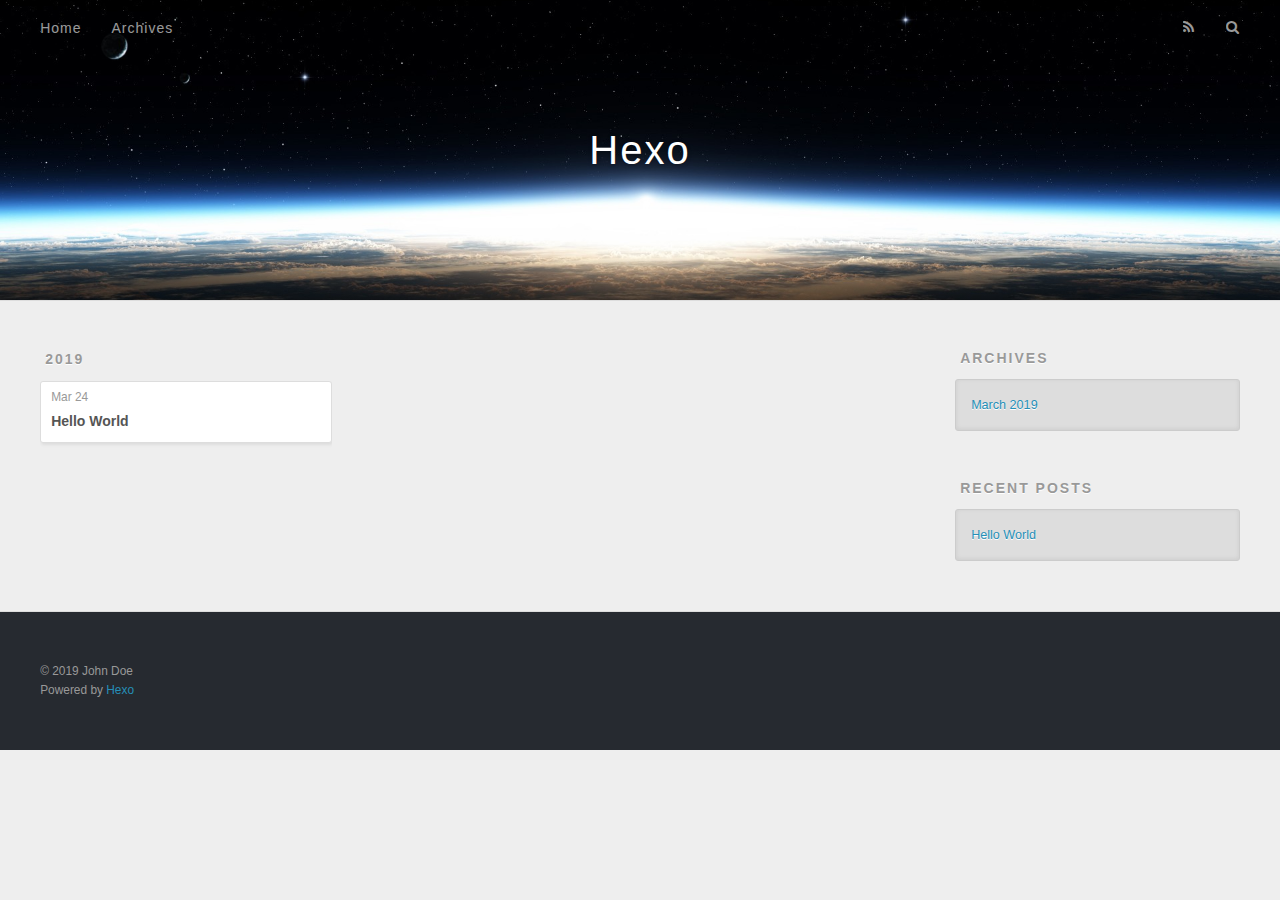
==== archives/index.html @ e8f6362e "Site updated: 2019-03-24 12:57:13" ====
<!DOCTYPE html>
<html>
<head><meta name="generator" content="Hexo 3.8.0">
  <meta charset="utf-8">
  

  
  <title>Archives | Hexo</title>
  <meta name="viewport" content="width=device-width, initial-scale=1, maximum-scale=1">
  <meta property="og:type" content="website">
<meta property="og:title" content="Hexo">
<meta property="og:url" content="http://yoursite.com/archives/index.html">
<meta property="og:site_name" content="Hexo">
<meta property="og:locale" content="default">
<meta name="twitter:card" content="summary">
<meta name="twitter:title" content="Hexo">
  
    <link rel="alternate" href="/atom.xml" title="Hexo" type="application/atom+xml">
  
  
    <link rel="icon" href="/favicon.png">
  
  
    <link href="//fonts.googleapis.com/css?family=Source+Code+Pro" rel="stylesheet" type="text/css">
  
  <link rel="stylesheet" href="/css/style.css">
</head>
</html>
<body>
  <div id="container">
    <div id="wrap">
      <header id="header">
  <div id="banner"></div>
  <div id="header-outer" class="outer">
    <div id="header-title" class="inner">
      <h1 id="logo-wrap">
        <a href="/" id="logo">Hexo</a>
      </h1>
      
    </div>
    <div id="header-inner" class="inner">
      <nav id="main-nav">
        <a id="main-nav-toggle" class="nav-icon"></a>
        
          <a class="main-nav-link" href="/">Home</a>
        
          <a class="main-nav-link" href="/archives">Archives</a>
        
      </nav>
      <nav id="sub-nav">
        
          <a id="nav-rss-link" class="nav-icon" href="/atom.xml" title="RSS Feed"></a>
        
        <a id="nav-search-btn" class="nav-icon" title="Search"></a>
      </nav>
      <div id="search-form-wrap">
        <form action="//google.com/search" method="get" accept-charset="UTF-8" class="search-form"><input type="search" name="q" class="search-form-input" placeholder="Search"><button type="submit" class="search-form-submit">&#xF002;</button><input type="hidden" name="sitesearch" value="http://yoursite.com"></form>
      </div>
    </div>
  </div>
</header>
      <div class="outer">
        <section id="main">
  
  
    
    
      
      
      <section class="archives-wrap">
        <div class="archive-year-wrap">
          <a href="/archives/2019" class="archive-year">2019</a>
        </div>
        <div class="archives">
    
    <article class="archive-article archive-type-post">
  <div class="archive-article-inner">
    <header class="archive-article-header">
      <a href="/2019/03/24/hello-world/" class="archive-article-date">
  <time datetime="2019-03-24T04:48:44.397Z" itemprop="datePublished">Mar 24</time>
</a>
      
  
    <h1 itemprop="name">
      <a class="archive-article-title" href="/2019/03/24/hello-world/">Hello World</a>
    </h1>
  

    </header>
  </div>
</article>
  
  
    </div></section>
  


</section>
        
          <aside id="sidebar">
  
    

  
    

  
    
  
    
  <div class="widget-wrap">
    <h3 class="widget-title">Archives</h3>
    <div class="widget">
      <ul class="archive-list"><li class="archive-list-item"><a class="archive-list-link" href="/archives/2019/03/">March 2019</a></li></ul>
    </div>
  </div>


  
    
  <div class="widget-wrap">
    <h3 class="widget-title">Recent Posts</h3>
    <div class="widget">
      <ul>
        
          <li>
            <a href="/2019/03/24/hello-world/">Hello World</a>
          </li>
        
      </ul>
    </div>
  </div>

  
</aside>
        
      </div>
      <footer id="footer">
  
  <div class="outer">
    <div id="footer-info" class="inner">
      &copy; 2019 John Doe<br>
      Powered by <a href="http://hexo.io/" target="_blank">Hexo</a>
    </div>
  </div>
</footer>
    </div>
    <nav id="mobile-nav">
  
    <a href="/" class="mobile-nav-link">Home</a>
  
    <a href="/archives" class="mobile-nav-link">Archives</a>
  
</nav>
    

<script src="//ajax.googleapis.com/ajax/libs/jquery/2.0.3/jquery.min.js"></script>


  <link rel="stylesheet" href="/fancybox/jquery.fancybox.css">
  <script src="/fancybox/jquery.fancybox.pack.js"></script>


<script src="/js/script.js"></script>



  </div>
</body>
</html>
---- css/style.css ----
body {
  width: 100%;
}
body:before,
body:after {
  content: "";
  display: table;
}
body:after {
  clear: both;
}
html,
body,
div,
span,
applet,
object,
iframe,
h1,
h2,
h3,
h4,
h5,
h6,
p,
blockquote,
pre,
a,
abbr,
acronym,
address,
big,
cite,
code,
del,
dfn,
em,
img,
ins,
kbd,
q,
s,
samp,
small,
strike,
strong,
sub,
sup,
tt,
var,
dl,
dt,
dd,
ol,
ul,
li,
fieldset,
form,
label,
legend,
table,
caption,
tbody,
tfoot,
thead,
tr,
th,
td {
  margin: 0;
  padding: 0;
  border: 0;
  outline: 0;
  font-weight: inherit;
  font-style: inherit;
  font-family: inherit;
  font-size: 100%;
  vertical-align: baseline;
}
body {
  line-height: 1;
  color: #000;
  background: #fff;
}
ol,
ul {
  list-style: none;
}
table {
  border-collapse: separate;
  border-spacing: 0;
  vertical-align: middle;
}
caption,
th,
td {
  text-align: left;
  font-weight: normal;
  vertical-align: middle;
}
a img {
  border: none;
}
input,
button {
  margin: 0;
  padding: 0;
}
input::-moz-focus-inner,
button::-moz-focus-inner {
  border: 0;
  padding: 0;
}
@font-face {
  font-family: FontAwesome;
  font-style: normal;
  font-weight: normal;
  src: url("fonts/fontawesome-webfont.eot?v=#4.0.3");
  src: url("fonts/fontawesome-webfont.eot?#iefix&v=#4.0.3") format("embedded-opentype"), url("fonts/fontawesome-webfont.woff?v=#4.0.3") format("woff"), url("fonts/fontawesome-webfont.ttf?v=#4.0.3") format("truetype"), url("fonts/fontawesome-webfont.svg#fontawesomeregular?v=#4.0.3") format("svg");
}
html,
body,
#container {
  height: 100%;
}
body {
  background: #eee;
  font: 14px -apple-system, BlinkMacSystemFont, "Segoe UI", "Roboto", "Oxygen", "Ubuntu", "Cantarell", "Fira Sans", "Droid Sans", "Helvetica Neue", sans-serif;
  -webkit-text-size-adjust: 100%;
}
.outer {
  max-width: 1220px;
  margin: 0 auto;
  padding: 0 20px;
}
.outer:before,
.outer:after {
  content: "";
  display: table;
}
.outer:after {
  clear: both;
}
.inner {
  display: inline;
  float: left;
  width: 98.33333333333333%;
  margin: 0 0.833333333333333%;
}
.left,
.alignleft {
  float: left;
}
.right,
.alignright {
  float: right;
}
.clear {
  clear: both;
}
#container {
  position: relative;
}
.mobile-nav-on {
  overflow: hidden;
}
#wrap {
  height: 100%;
  width: 100%;
  position: absolute;
  top: 0;
  left: 0;
  -webkit-transition: 0.2s ease-out;
  -moz-transition: 0.2s ease-out;
  -ms-transition: 0.2s ease-out;
  transition: 0.2s ease-out;
  z-index: 1;
  background: #eee;
}
.mobile-nav-on #wrap {
  left: 280px;
}
@media screen and (min-width: 768px) {
  #main {
    display: inline;
    float: left;
    width: 73.33333333333333%;
    margin: 0 0.833333333333333%;
  }
}
.article-date,
.article-category-link,
.archive-year,
.widget-title {
  text-decoration: none;
  text-transform: uppercase;
  letter-spacing: 2px;
  color: #999;
  margin-bottom: 1em;
  margin-left: 5px;
  line-height: 1em;
  text-shadow: 0 1px #fff;
  font-weight: bold;
}
.article-inner,
.archive-article-inner {
  background: #fff;
  -webkit-box-shadow: 1px 2px 3px #ddd;
  box-shadow: 1px 2px 3px #ddd;
  border: 1px solid #ddd;
  border-radius: 3px;
}
.article-entry h1,
.widget h1 {
  font-size: 2em;
}
.article-entry h2,
.widget h2 {
  font-size: 1.5em;
}
.article-entry h3,
.widget h3 {
  font-size: 1.3em;
}
.article-entry h4,
.widget h4 {
  font-size: 1.2em;
}
.article-entry h5,
.widget h5 {
  font-size: 1em;
}
.article-entry h6,
.widget h6 {
  font-size: 1em;
  color: #999;
}
.article-entry hr,
.widget hr {
  border: 1px dashed #ddd;
}
.article-entry strong,
.widget strong {
  font-weight: bold;
}
.article-entry em,
.widget em,
.article-entry cite,
.widget cite {
  font-style: italic;
}
.article-entry sup,
.widget sup,
.article-entry sub,
.widget sub {
  font-size: 0.75em;
  line-height: 0;
  position: relative;
  vertical-align: baseline;
}
.article-entry sup,
.widget sup {
  top: -0.5em;
}
.article-entry sub,
.widget sub {
  bottom: -0.2em;
}
.article-entry small,
.widget small {
  font-size: 0.85em;
}
.article-entry acronym,
.widget acronym,
.article-entry abbr,
.widget abbr {
  border-bottom: 1px dotted;
}
.article-entry ul,
.widget ul,
.article-entry ol,
.widget ol,
.article-entry dl,
.widget dl {
  margin: 0 20px;
  line-height: 1.6em;
}
.article-entry ul ul,
.widget ul ul,
.article-entry ol ul,
.widget ol ul,
.article-entry ul ol,
.widget ul ol,
.article-entry ol ol,
.widget ol ol {
  margin-top: 0;
  margin-bottom: 0;
}
.article-entry ul,
.widget ul {
  list-style: disc;
}
.article-entry ol,
.widget ol {
  list-style: decimal;
}
.article-entry dt,
.widget dt {
  font-weight: bold;
}
#header {
  height: 300px;
  position: relative;
  border-bottom: 1px solid #ddd;
}
#header:before,
#header:after {
  content: "";
  position: absolute;
  left: 0;
  right: 0;
  height: 40px;
}
#header:before {
  top: 0;
  background: -webkit-linear-gradient(rgba(0,0,0,0.2), transparent);
  background: -moz-linear-gradient(rgba(0,0,0,0.2), transparent);
  background: -ms-linear-gradient(rgba(0,0,0,0.2), transparent);
  background: linear-gradient(rgba(0,0,0,0.2), transparent);
}
#header:after {
  bottom: 0;
  background: -webkit-linear-gradient(transparent, rgba(0,0,0,0.2));
  background: -moz-linear-gradient(transparent, rgba(0,0,0,0.2));
  background: -ms-linear-gradient(transparent, rgba(0,0,0,0.2));
  background: linear-gradient(transparent, rgba(0,0,0,0.2));
}
#header-outer {
  height: 100%;
  position: relative;
}
#header-inner {
  position: relative;
  overflow: hidden;
}
#banner {
  position: absolute;
  top: 0;
  left: 0;
  width: 100%;
  height: 100%;
  background: url("images/banner.jpg") center #000;
  -webkit-background-size: cover;
  -moz-background-size: cover;
  background-size: cover;
  z-index: -1;
}
#header-title {
  text-align: center;
  height: 40px;
  position: absolute;
  top: 50%;
  left: 0;
  margin-top: -20px;
}
#logo,
#subtitle {
  text-decoration: none;
  color: #fff;
  font-weight: 300;
  text-shadow: 0 1px 4px rgba(0,0,0,0.3);
}
#logo {
  font-size: 40px;
  line-height: 40px;
  letter-spacing: 2px;
}
#subtitle {
  font-size: 16px;
  line-height: 16px;
  letter-spacing: 1px;
}
#subtitle-wrap {
  margin-top: 16px;
}
#main-nav {
  float: left;
  margin-left: -15px;
}
.nav-icon,
.main-nav-link {
  float: left;
  color: #fff;
  opacity: 0.6;
  text-decoration: none;
  text-shadow: 0 1px rgba(0,0,0,0.2);
  -webkit-transition: opacity 0.2s;
  -moz-transition: opacity 0.2s;
  -ms-transition: opacity 0.2s;
  transition: opacity 0.2s;
  display: block;
  padding: 20px 15px;
}
.nav-icon:hover,
.main-nav-link:hover {
  opacity: 1;
}
.nav-icon {
  font-family: FontAwesome;
  text-align: center;
  font-size: 14px;
  width: 14px;
  height: 14px;
  padding: 20px 15px;
  position: relative;
  cursor: pointer;
}
.main-nav-link {
  font-weight: 300;
  letter-spacing: 1px;
}
@media screen and (max-width: 479px) {
  .main-nav-link {
    display: none;
  }
}
#main-nav-toggle {
  display: none;
}
#main-nav-toggle:before {
  content: "\f0c9";
}
@media screen and (max-width: 479px) {
  #main-nav-toggle {
    display: block;
  }
}
#sub-nav {
  float: right;
  margin-right: -15px;
}
#nav-rss-link:before {
  content: "\f09e";
}
#nav-search-btn:before {
  content: "\f002";
}
#search-form-wrap {
  position: absolute;
  top: 15px;
  width: 150px;
  height: 30px;
  right: -150px;
  opacity: 0;
  -webkit-transition: 0.2s ease-out;
  -moz-transition: 0.2s ease-out;
  -ms-transition: 0.2s ease-out;
  transition: 0.2s ease-out;
}
#search-form-wrap.on {
  opacity: 1;
  right: 0;
}
@media screen and (max-width: 479px) {
  #search-form-wrap {
    width: 100%;
    right: -100%;
  }
}
.search-form {
  position: absolute;
  top: 0;
  left: 0;
  right: 0;
  background: #fff;
  padding: 5px 15px;
  border-radius: 15px;
  -webkit-box-shadow: 0 0 10px rgba(0,0,0,0.3);
  box-shadow: 0 0 10px rgba(0,0,0,0.3);
}
.search-form-input {
  border: none;
  background: none;
  color: #555;
  width: 100%;
  font: 13px -apple-system, BlinkMacSystemFont, "Segoe UI", "Roboto", "Oxygen", "Ubuntu", "Cantarell", "Fira Sans", "Droid Sans", "Helvetica Neue", sans-serif;
  outline: none;
}
.search-form-input::-webkit-search-results-decoration,
.search-form-input::-webkit-search-cancel-button {
  -webkit-appearance: none;
}
.search-form-submit {
  position: absolute;
  top: 50%;
  right: 10px;
  margin-top: -7px;
  font: 13px FontAwesome;
  border: none;
  background: none;
  color: #bbb;
  cursor: pointer;
}
.search-form-submit:hover,
.search-form-submit:focus {
  color: #777;
}
.article {
  margin: 50px 0;
}
.article-inner {
  overflow: hidden;
}
.article-meta:before,
.article-meta:after {
  content: "";
  display: table;
}
.article-meta:after {
  clear: both;
}
.article-date {
  float: left;
}
.article-category {
  float: left;
  line-height: 1em;
  color: #ccc;
  text-shadow: 0 1px #fff;
  margin-left: 8px;
}
.article-category:before {
  content: "\2022";
}
.article-category-link {
  margin: 0 12px 1em;
}
.article-header {
  padding: 20px 20px 0;
}
.article-title {
  text-decoration: none;
  font-size: 2em;
  font-weight: bold;
  color: #555;
  line-height: 1.1em;
  -webkit-transition: color 0.2s;
  -moz-transition: color 0.2s;
  -ms-transition: color 0.2s;
  transition: color 0.2s;
}
a.article-title:hover {
  color: #258fb8;
}
.article-entry {
  color: #555;
  padding: 0 20px;
}
.article-entry:before,
.article-entry:after {
  content: "";
  display: table;
}
.article-entry:after {
  clear: both;
}
.article-entry p,
.article-entry table {
  line-height: 1.6em;
  margin: 1.6em 0;
}
.article-entry h1,
.article-entry h2,
.article-entry h3,
.article-entry h4,
.article-entry h5,
.article-entry h6 {
  font-weight: bold;
}
.article-entry h1,
.article-entry h2,
.article-entry h3,
.article-entry h4,
.article-entry h5,
.article-entry h6 {
  line-height: 1.1em;
  margin: 1.1em 0;
}
.article-entry a {
  color: #258fb8;
  text-decoration: none;
}
.article-entry a:hover {
  text-decoration: underline;
}
.article-entry ul,
.article-entry ol,
.article-entry dl {
  margin-top: 1.6em;
  margin-bottom: 1.6em;
}
.article-entry img,
.article-entry video {
  max-width: 100%;
  height: auto;
  display: block;
  margin: auto;
}
.article-entry iframe {
  border: none;
}
.article-entry table {
  width: 100%;
  border-collapse: collapse;
  border-spacing: 0;
}
.article-entry th {
  font-weight: bold;
  border-bottom: 3px solid #ddd;
  padding-bottom: 0.5em;
}
.article-entry td {
  border-bottom: 1px solid #ddd;
  padding: 10px 0;
}
.article-entry blockquote {
  font-family: Georgia, "Times New Roman", serif;
  font-size: 1.4em;
  margin: 1.6em 20px;
  text-align: center;
}
.article-entry blockquote footer {
  font-size: 14px;
  margin: 1.6em 0;
  font-family: -apple-system, BlinkMacSystemFont, "Segoe UI", "Roboto", "Oxygen", "Ubuntu", "Cantarell", "Fira Sans", "Droid Sans", "Helvetica Neue", sans-serif;
}
.article-entry blockquote footer cite:before {
  content: "—";
  padding: 0 0.5em;
}
.article-entry .pullquote {
  text-align: left;
  width: 45%;
  margin: 0;
}
.article-entry .pullquote.left {
  margin-left: 0.5em;
  margin-right: 1em;
}
.article-entry .pullquote.right {
  margin-right: 0.5em;
  margin-left: 1em;
}
.article-entry .caption {
  color: #999;
  display: block;
  font-size: 0.9em;
  margin-top: 0.5em;
  position: relative;
  text-align: center;
}
.article-entry .video-container {
  position: relative;
  padding-top: 56.25%;
  height: 0;
  overflow: hidden;
}
.article-entry .video-container iframe,
.article-entry .video-container object,
.article-entry .video-container embed {
  position: absolute;
  top: 0;
  left: 0;
  width: 100%;
  height: 100%;
  margin-top: 0;
}
.article-more-link a {
  display: inline-block;
  line-height: 1em;
  padding: 6px 15px;
  border-radius: 15px;
  background: #eee;
  color: #999;
  text-shadow: 0 1px #fff;
  text-decoration: none;
}
.article-more-link a:hover {
  background: #258fb8;
  color: #fff;
  text-decoration: none;
  text-shadow: 0 1px #1e7293;
}
.article-footer {
  font-size: 0.85em;
  line-height: 1.6em;
  border-top: 1px solid #ddd;
  padding-top: 1.6em;
  margin: 0 20px 20px;
}
.article-footer:before,
.article-footer:after {
  content: "";
  display: table;
}
.article-footer:after {
  clear: both;
}
.article-footer a {
  color: #999;
  text-decoration: none;
}
.article-footer a:hover {
  color: #555;
}
.article-tag-list-item {
  float: left;
  margin-right: 10px;
}
.article-tag-list-link:before {
  content: "#";
}
.article-comment-link {
  float: right;
}
.article-comment-link:before {
  content: "\f075";
  font-family: FontAwesome;
  padding-right: 8px;
}
.article-share-link {
  cursor: pointer;
  float: right;
  margin-left: 20px;
}
.article-share-link:before {
  content: "\f064";
  font-family: FontAwesome;
  padding-right: 6px;
}
#article-nav {
  position: relative;
}
#article-nav:before,
#article-nav:after {
  content: "";
  display: table;
}
#article-nav:after {
  clear: both;
}
@media screen and (min-width: 768px) {
  #article-nav {
    margin: 50px 0;
  }
  #article-nav:before {
    width: 8px;
    height: 8px;
    position: absolute;
    top: 50%;
    left: 50%;
    margin-top: -4px;
    margin-left: -4px;
    content: "";
    border-radius: 50%;
    background: #ddd;
    -webkit-box-shadow: 0 1px 2px #fff;
    box-shadow: 0 1px 2px #fff;
  }
}
.article-nav-link-wrap {
  text-decoration: none;
  text-shadow: 0 1px #fff;
  color: #999;
  -webkit-box-sizing: border-box;
  -moz-box-sizing: border-box;
  box-sizing: border-box;
  margin-top: 50px;
  text-align: center;
  display: block;
}
.article-nav-link-wrap:hover {
  color: #555;
}
@media screen and (min-width: 768px) {
  .article-nav-link-wrap {
    width: 50%;
    margin-top: 0;
  }
}
@media screen and (min-width: 768px) {
  #article-nav-newer {
    float: left;
    text-align: right;
    padding-right: 20px;
  }
}
@media screen and (min-width: 768px) {
  #article-nav-older {
    float: right;
    text-align: left;
    padding-left: 20px;
  }
}
.article-nav-caption {
  text-transform: uppercase;
  letter-spacing: 2px;
  color: #ddd;
  line-height: 1em;
  font-weight: bold;
}
#article-nav-newer .article-nav-caption {
  margin-right: -2px;
}
.article-nav-title {
  font-size: 0.85em;
  line-height: 1.6em;
  margin-top: 0.5em;
}
.article-share-box {
  position: absolute;
  display: none;
  background: #fff;
  -webkit-box-shadow: 1px 2px 10px rgba(0,0,0,0.2);
  box-shadow: 1px 2px 10px rgba(0,0,0,0.2);
  border-radius: 3px;
  margin-left: -145px;
  overflow: hidden;
  z-index: 1;
}
.article-share-box.on {
  display: block;
}
.article-share-input {
  width: 100%;
  background: none;
  -webkit-box-sizing: border-box;
  -moz-box-sizing: border-box;
  box-sizing: border-box;
  font: 14px -apple-system, BlinkMacSystemFont, "Segoe UI", "Roboto", "Oxygen", "Ubuntu", "Cantarell", "Fira Sans", "Droid Sans", "Helvetica Neue", sans-serif;
  padding: 0 15px;
  color: #555;
  outline: none;
  border: 1px solid #ddd;
  border-radius: 3px 3px 0 0;
  height: 36px;
  line-height: 36px;
}
.article-share-links {
  background: #eee;
}
.article-share-links:before,
.article-share-links:after {
  content: "";
  display: table;
}
.article-share-links:after {
  clear: both;
}
.article-share-twitter,
.article-share-facebook,
.article-share-pinterest,
.article-share-google {
  width: 50px;
  height: 36px;
  display: block;
  float: left;
  position: relative;
  color: #999;
  text-shadow: 0 1px #fff;
}
.article-share-twitter:before,
.article-share-facebook:before,
.article-share-pinterest:before,
.article-share-google:before {
  font-size: 20px;
  font-family: FontAwesome;
  width: 20px;
  height: 20px;
  position: absolute;
  top: 50%;
  left: 50%;
  margin-top: -10px;
  margin-left: -10px;
  text-align: center;
}
.article-share-twitter:hover,
.article-share-facebook:hover,
.article-share-pinterest:hover,
.article-share-google:hover {
  color: #fff;
}
.article-share-twitter:before {
  content: "\f099";
}
.article-share-twitter:hover {
  background: #00aced;
  text-shadow: 0 1px #008abe;
}
.article-share-facebook:before {
  content: "\f09a";
}
.article-share-facebook:hover {
  background: #3b5998;
  text-shadow: 0 1px #2f477a;
}
.article-share-pinterest:before {
  content: "\f0d2";
}
.article-share-pinterest:hover {
  background: #cb2027;
  text-shadow: 0 1px #a21a1f;
}
.article-share-google:before {
  content: "\f0d5";
}
.article-share-google:hover {
  background: #dd4b39;
  text-shadow: 0 1px #be3221;
}
.article-gallery {
  background: #000;
  position: relative;
}
.article-gallery-photos {
  position: relative;
  overflow: hidden;
}
.article-gallery-img {
  display: none;
  max-width: 100%;
}
.article-gallery-img:first-child {
  display: block;
}
.article-gallery-img.loaded {
  position: absolute;
  display: block;
}
.article-gallery-img img {
  display: block;
  max-width: 100%;
  margin: 0 auto;
}
#comments {
  background: #fff;
  -webkit-box-shadow: 1px 2px 3px #ddd;
  box-shadow: 1px 2px 3px #ddd;
  padding: 20px;
  border: 1px solid #ddd;
  border-radius: 3px;
  margin: 50px 0;
}
#comments a {
  color: #258fb8;
}
.archives-wrap {
  margin: 50px 0;
}
.archives:before,
.archives:after {
  content: "";
  display: table;
}
.archives:after {
  clear: both;
}
.archive-year-wrap {
  margin-bottom: 1em;
}
.archives {
  -webkit-column-gap: 10px;
  -moz-column-gap: 10px;
  column-gap: 10px;
}
@media screen and (min-width: 480px) and (max-width: 767px) {
  .archives {
    -webkit-column-count: 2;
    -moz-column-count: 2;
    column-count: 2;
  }
}
@media screen and (min-width: 768px) {
  .archives {
    -webkit-column-count: 3;
    -moz-column-count: 3;
    column-count: 3;
  }
}
.archive-article {
  -webkit-column-break-inside: avoid;
  page-break-inside: avoid;
  overflow: hidden;
  break-inside: avoid-column;
}
.archive-article-inner {
  padding: 10px;
  margin-bottom: 15px;
}
.archive-article-title {
  text-decoration: none;
  font-weight: bold;
  color: #555;
  -webkit-transition: color 0.2s;
  -moz-transition: color 0.2s;
  -ms-transition: color 0.2s;
  transition: color 0.2s;
  line-height: 1.6em;
}
.archive-article-title:hover {
  color: #258fb8;
}
.archive-article-footer {
  margin-top: 1em;
}
.archive-article-date {
  color: #999;
  text-decoration: none;
  font-size: 0.85em;
  line-height: 1em;
  margin-bottom: 0.5em;
  display: block;
}
#page-nav {
  margin: 50px auto;
  background: #fff;
  -webkit-box-shadow: 1px 2px 3px #ddd;
  box-shadow: 1px 2px 3px #ddd;
  border: 1px solid #ddd;
  border-radius: 3px;
  text-align: center;
  color: #999;
  overflow: hidden;
}
#page-nav:before,
#page-nav:after {
  content: "";
  display: table;
}
#page-nav:after {
  clear: both;
}
#page-nav a,
#page-nav span {
  padding: 10px 20px;
  line-height: 1;
  height: 2ex;
}
#page-nav a {
  color: #999;
  text-decoration: none;
}
#page-nav a:hover {
  background: #999;
  color: #fff;
}
#page-nav .prev {
  float: left;
}
#page-nav .next {
  float: right;
}
#page-nav .page-number {
  display: inline-block;
}
@media screen and (max-width: 479px) {
  #page-nav .page-number {
    display: none;
  }
}
#page-nav .current {
  color: #555;
  font-weight: bold;
}
#page-nav .space {
  color: #ddd;
}
#footer {
  background: #262a30;
  padding: 50px 0;
  border-top: 1px solid #ddd;
  color: #999;
}
#footer a {
  color: #258fb8;
  text-decoration: none;
}
#footer a:hover {
  text-decoration: underline;
}
#footer-info {
  line-height: 1.6em;
  font-size: 0.85em;
}
.article-entry pre,
.article-entry .highlight {
  background: #2d2d2d;
  margin: 0 -20px;
  padding: 15px 20px;
  border-style: solid;
  border-color: #ddd;
  border-width: 1px 0;
  overflow: auto;
  color: #ccc;
  line-height: 22.400000000000002px;
}
.article-entry .highlight .gutter pre,
.article-entry .gist .gist-file .gist-data .line-numbers {
  color: #666;
  font-size: 0.85em;
}
.article-entry pre,
.article-entry code {
  font-family: "Source Code Pro", Consolas, Monaco, Menlo, Consolas, monospace;
}
.article-entry code {
  background: #eee;
  text-shadow: 0 1px #fff;
  padding: 0 0.3em;
}
.article-entry pre code {
  background: none;
  text-shadow: none;
  padding: 0;
}
.article-entry .highlight pre {
  border: none;
  margin: 0;
  padding: 0;
}
.article-entry .highlight table {
  margin: 0;
  width: auto;
}
.article-entry .highlight td {
  border: none;
  padding: 0;
}
.article-entry .highlight figcaption {
  font-size: 0.85em;
  color: #999;
  line-height: 1em;
  margin-bottom: 1em;
}
.article-entry .highlight figcaption:before,
.article-entry .highlight figcaption:after {
  content: "";
  display: table;
}
.article-entry .highlight figcaption:after {
  clear: both;
}
.article-entry .highlight figcaption a {
  float: right;
}
.article-entry .highlight .gutter pre {
  text-align: right;
  padding-right: 20px;
}
.article-entry .highlight .line {
  height: 22.400000000000002px;
}
.article-entry .highlight .line.marked {
  background: #515151;
}
.article-entry .gist {
  margin: 0 -20px;
  border-style: solid;
  border-color: #ddd;
  border-width: 1px 0;
  background: #2d2d2d;
  padding: 15px 20px 15px 0;
}
.article-entry .gist .gist-file {
  border: none;
  font-family: "Source Code Pro", Consolas, Monaco, Menlo, Consolas, monospace;
  margin: 0;
}
.article-entry .gist .gist-file .gist-data {
  background: none;
  border: none;
}
.article-entry .gist .gist-file .gist-data .line-numbers {
  background: none;
  border: none;
  padding: 0 20px 0 0;
}
.article-entry .gist .gist-file .gist-data .line-data {
  padding: 0 !important;
}
.article-entry .gist .gist-file .highlight {
  margin: 0;
  padding: 0;
  border: none;
}
.article-entry .gist .gist-file .gist-meta {
  background: #2d2d2d;
  color: #999;
  font: 0.85em -apple-system, BlinkMacSystemFont, "Segoe UI", "Roboto", "Oxygen", "Ubuntu", "Cantarell", "Fira Sans", "Droid Sans", "Helvetica Neue", sans-serif;
  text-shadow: 0 0;
  padding: 0;
  margin-top: 1em;
  margin-left: 20px;
}
.article-entry .gist .gist-file .gist-meta a {
  color: #258fb8;
  font-weight: normal;
}
.article-entry .gist .gist-file .gist-meta a:hover {
  text-decoration: underline;
}
pre .comment,
pre .title {
  color: #999;
}
pre .variable,
pre .attribute,
pre .tag,
pre .regexp,
pre .ruby .constant,
pre .xml .tag .title,
pre .xml .pi,
pre .xml .doctype,
pre .html .doctype,
pre .css .id,
pre .css .class,
pre .css .pseudo {
  color: #f2777a;
}
pre .number,
pre .preprocessor,
pre .built_in,
pre .literal,
pre .params,
pre .constant {
  color: #f99157;
}
pre .class,
pre .ruby .class .title,
pre .css .rules .attribute {
  color: #9c9;
}
pre .string,
pre .value,
pre .inheritance,
pre .header,
pre .ruby .symbol,
pre .xml .cdata {
  color: #9c9;
}
pre .css .hexcolor {
  color: #6cc;
}
pre .function,
pre .python .decorator,
pre .python .title,
pre .ruby .function .title,
pre .ruby .title .keyword,
pre .perl .sub,
pre .javascript .title,
pre .coffeescript .title {
  color: #69c;
}
pre .keyword,
pre .javascript .function {
  color: #c9c;
}
@media screen and (max-width: 479px) {
  #mobile-nav {
    position: absolute;
    top: 0;
    left: 0;
    width: 280px;
    height: 100%;
    background: #191919;
    border-right: 1px solid #fff;
  }
}
@media screen and (max-width: 479px) {
  .mobile-nav-link {
    display: block;
    color: #999;
    text-decoration: none;
    padding: 15px 20px;
    font-weight: bold;
  }
  .mobile-nav-link:hover {
    color: #fff;
  }
}
@media screen and (min-width: 768px) {
  #sidebar {
    display: inline;
    float: left;
    width: 23.333333333333332%;
    margin: 0 0.833333333333333%;
  }
}
.widget-wrap {
  margin: 50px 0;
}
.widget {
  color: #777;
  text-shadow: 0 1px #fff;
  background: #ddd;
  -webkit-box-shadow: 0 -1px 4px #ccc inset;
  box-shadow: 0 -1px 4px #ccc inset;
  border: 1px solid #ccc;
  padding: 15px;
  border-radius: 3px;
}
.widget a {
  color: #258fb8;
  text-decoration: none;
}
.widget a:hover {
  text-decoration: underline;
}
.widget ul ul,
.widget ol ul,
.widget dl ul,
.widget ul ol,
.widget ol ol,
.widget dl ol,
.widget ul dl,
.widget ol dl,
.widget dl dl {
  margin-left: 15px;
  list-style: disc;
}
.widget {
  line-height: 1.6em;
  word-wrap: break-word;
  font-size: 0.9em;
}
.widget ul,
.widget ol {
  list-style: none;
  margin: 0;
}
.widget ul ul,
.widget ol ul,
.widget ul ol,
.widget ol ol {
  margin: 0 20px;
}
.widget ul ul,
.widget ol ul {
  list-style: disc;
}
.widget ul ol,
.widget ol ol {
  list-style: decimal;
}
.category-list-count,
.tag-list-count,
.archive-list-count {
  padding-left: 5px;
  color: #999;
  font-size: 0.85em;
}
.category-list-count:before,
.tag-list-count:before,
.archive-list-count:before {
  content: "(";
}
.category-list-count:after,
.tag-list-count:after,
.archive-list-count:after {
  content: ")";
}
.tagcloud a {
  margin-right: 5px;
  display: inline-block;
}
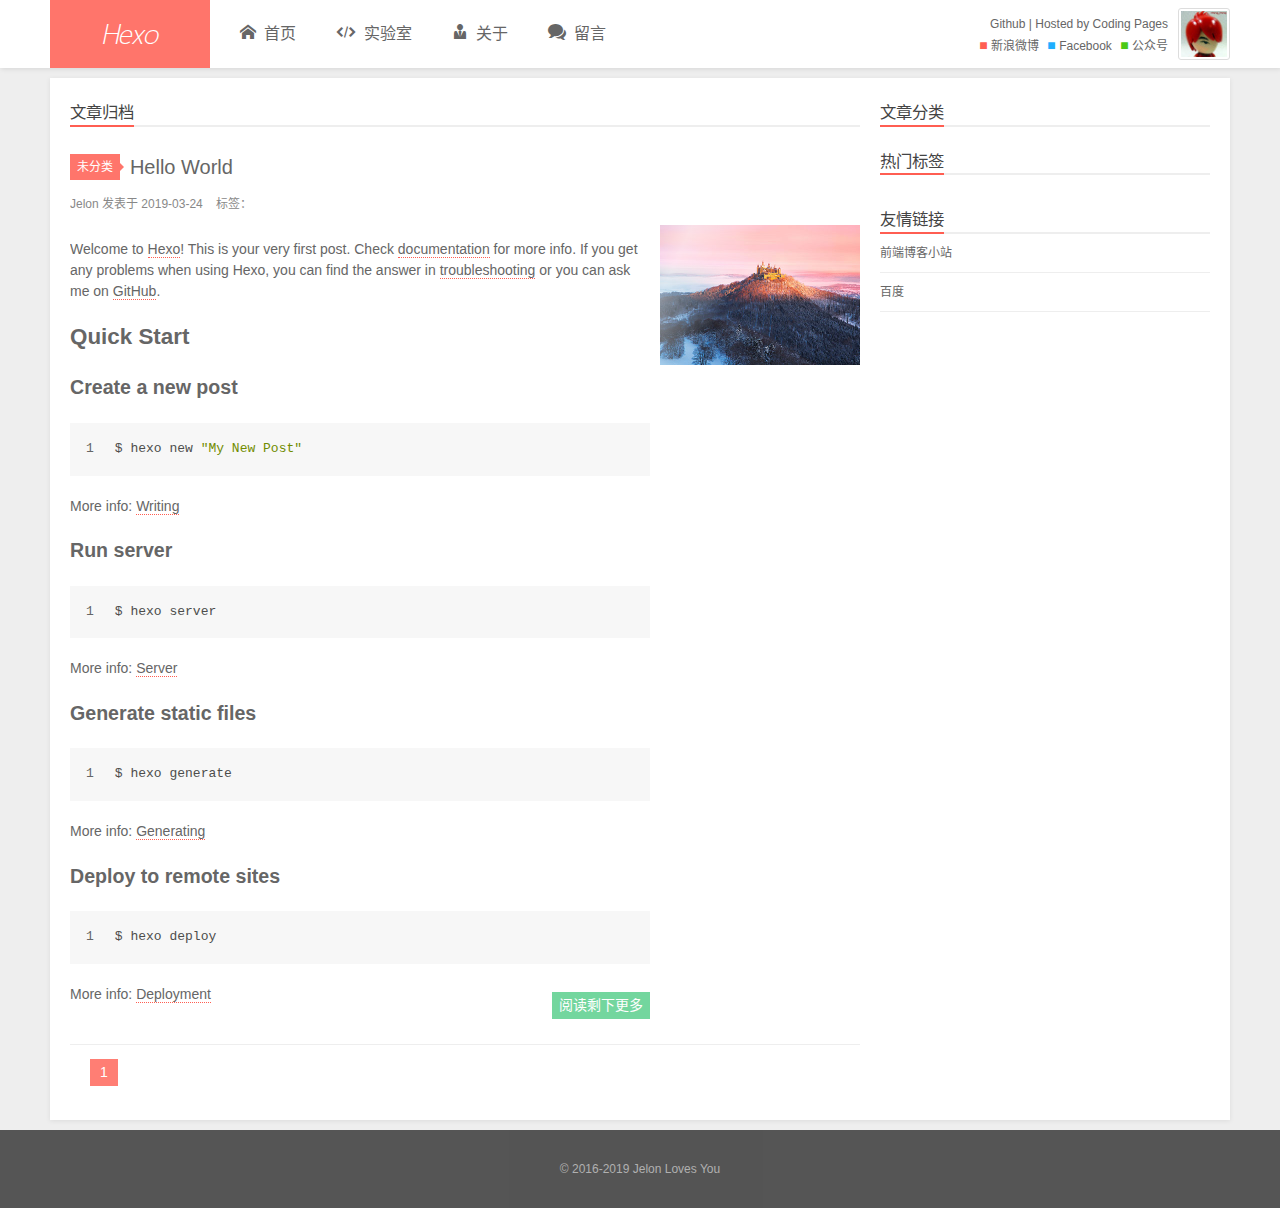
==== commit 2de6cb42: "Site updated: 2019-03-24 13:02:43" ====
--- a/archives/index.html
+++ b/archives/index.html
@@ -1,170 +1,254 @@
-<!DOCTYPE html>
-<html>
+<!doctype html>
+<html lang="zh-CN">
 <head><meta name="generator" content="Hexo 3.8.0">
-  <meta charset="utf-8">
-  
-
-  
-  <title>Archives | Hexo</title>
-  <meta name="viewport" content="width=device-width, initial-scale=1, maximum-scale=1">
-  <meta property="og:type" content="website">
-<meta property="og:title" content="Hexo">
-<meta property="og:url" content="http://yoursite.com/archives/index.html">
-<meta property="og:site_name" content="Hexo">
-<meta property="og:locale" content="default">
-<meta name="twitter:card" content="summary">
-<meta name="twitter:title" content="Hexo">
-  
-    <link rel="alternate" href="/atom.xml" title="Hexo" type="application/atom+xml">
-  
-  
-    <link rel="icon" href="/favicon.png">
-  
-  
-    <link href="//fonts.googleapis.com/css?family=Source+Code+Pro" rel="stylesheet" type="text/css">
-  
-  <link rel="stylesheet" href="/css/style.css">
+    <meta charset="UTF-8">
+    <meta http-equiv="X-UA-Compatible" content="IE=11,IE=10,IE=9,IE=8">
+    <meta name="baidu-site-verification" content="dIcXMeY8Ya">
+    
+    <title>文章归档 | Hexo</title>
+    <meta name="viewport" content="width=device-width, initial-scale=1, maximum-scale=1, user-scalable=0">
+    <meta name="keywords" content="Jelon, 前端, Web, 张德龙, 前端开发">
+    <meta name="description" content="Jelon个人前端小站">
+
+    
+    <link rel="alternative" href="/atom.xml" title="Hexo" type="application/atom+xml">
+    
+    
+    <link rel="shortcut icon" href="/favicon.ico">
+    
+    <link rel="stylesheet" href="/css/style.css">
+    <!--[if lt IE 9]>
+    <script src="/js/html5.js"></script>
+    <![endif]-->
+    
+<script>
+    var _hmt = _hmt || [];
+    (function() {
+        var hm = document.createElement("script");
+        hm.src = "//hm.baidu.com/hm.js?fd459238242776d173cdc64918fb32f2";
+        var s = document.getElementsByTagName("script")[0];
+        s.parentNode.insertBefore(hm, s);
+    })();
+</script>
+
+
 </head>
 </html>
-<body>
-  <div id="container">
-    <div id="wrap">
-      <header id="header">
-  <div id="banner"></div>
-  <div id="header-outer" class="outer">
-    <div id="header-title" class="inner">
-      <h1 id="logo-wrap">
-        <a href="/" id="logo">Hexo</a>
-      </h1>
-      
+<body class="home">
+    <!--[if lt IE 9]>
+    <div class="browsehappy">
+        当前网页 <strong>不支持</strong>
+        你正在使用的浏览器. 为了正常的访问, 请 <a href="http://browsehappy.com/">升级你的浏览器</a>.
     </div>
-    <div id="header-inner" class="inner">
-      <nav id="main-nav">
-        <a id="main-nav-toggle" class="nav-icon"></a>
+    <![endif]-->
+
+    <!-- 博客头部 -->
+    <header class="header">
+    <section class="container header-main">
+        <div class="logo">
+            <a href="/">
+                <div class="cover">
+                    <span class="name">Hexo</span>
+                    <span class="description"></span>
+                </div>
+            </a>
+        </div>
+        <div class="dropnav icon-paragraph-justify" id="JELON__btnDropNav"></div>
+        <ul class="menu hidden" id="JELON__menu">
+            
+            <li rel="/archives/index.html" class="item ">
+                <a href="/" title="首页" class="icon-home">&nbsp;首页</a>
+            </li>
+            
+            <li rel="/archives/index.html" class="item ">
+                <a href="/lab/" title="实验室" class="icon-lab">&nbsp;实验室</a>
+            </li>
+            
+            <li rel="/archives/index.html" class="item ">
+                <a href="/about/" title="关于" class="icon-about">&nbsp;关于</a>
+            </li>
+            
+            <li rel="/archives/index.html" class="item ">
+                <a href="/comment/" title="留言" class="icon-comment">&nbsp;留言</a>
+            </li>
+            
+        </ul>
+        <div class="profile clearfix">
+            <div class="feeds fl">
+                
+                
+                <p class="links">
+                    
+                        <a href="https://github.com/jangdelong" target="_blank">Github</a>
+                        |
+                    
+                        <a href="https://pages.coding.me" target="_blank">Hosted by Coding Pages</a>
+                        
+                    
+                </p>
+                <p class="sns">
+                    
+                        <a href="http://weibo.com/jangdelong" class="sinaweibo" target="_blank"><b>■</b> 新浪微博</a>
+                    
+                        <a href="https://www.facebook.com/profile.php?id=100011855760219&amp;ref=bookmarks" class="qqweibo" target="_blank"><b>■</b> Facebook</a>
+                    
+                    <a href="javascript: void(0);" class="wechat">
+                        <b>■</b>
+                        公众号
+                        <span class="popover">
+                            <img src="/img/wechat_mp.jpg" width="120" height="120" alt="我的微信订阅号">
+                            <i class="arrow"></i>
+                        </span>
+                    </a>
+                </p>
+                
+            </div>
+            <div class="avatar fr">
+                <img src="/img/jelon.jpg" alt="avatar" title="Jelon">
+            </div>
+        </div>
+    </section>
+</header>
+
+
+    <!-- 博客正文 -->
+    <div class="container body clearfix">
+        <section class="content">
+            <div class="content-main widget">
+                <!-- 文章归档 -->
+
+    <h3 class="widget-hd">
+        <strong>
+            
+                文章归档
+                <!-- 文章归档，可以根据日期分类 -->
+            
+        </strong>
+    </h3>
+    
+        <!-- 文章列表 item -->
+<article class="post">
+    <header>
+        <!-- 标签这有且只能显示一个 -->
         
-          <a class="main-nav-link" href="/">Home</a>
+            <a href="javascript: void(0);" class="cat">未分类</a>
         
-          <a class="main-nav-link" href="/archives">Archives</a>
+        <!-- 文章标题 -->
         
-      </nav>
-      <nav id="sub-nav">
-        
-          <a id="nav-rss-link" class="nav-icon" href="/atom.xml" title="RSS Feed"></a>
-        
-        <a id="nav-search-btn" class="nav-icon" title="Search"></a>
-      </nav>
-      <div id="search-form-wrap">
-        <form action="//google.com/search" method="get" accept-charset="UTF-8" class="search-form"><input type="search" name="q" class="search-form-input" placeholder="Search"><button type="submit" class="search-form-submit">&#xF002;</button><input type="hidden" name="sitesearch" value="http://yoursite.com"></form>
-      </div>
+    <h3 class="post-title">
+    	<a href="http://yoursite.com/2019/03/24/hello-world/">
+    		Hello World
+    	</a>
+    </h3>
+
+    </header>
+    <p class="post-meta">
+        Jelon 发表于
+        <time datetime="2019-03-24T04:48:44.397Z">2019-03-24</time>
+        &nbsp;&nbsp;
+        <span class="post-tags">
+            标签：
+            
+        </span>
+    </p>
+
+    <div class="post-content">
+        <div class="post-excerpt">
+            
+                <p>Welcome to <a href="https://hexo.io/" target="_blank" rel="noopener">Hexo</a>! This is your very first post. Check <a href="https://hexo.io/docs/" target="_blank" rel="noopener">documentation</a> for more info. If you get any problems when using Hexo, you can find the answer in <a href="https://hexo.io/docs/troubleshooting.html" target="_blank" rel="noopener">troubleshooting</a> or you can ask me on <a href="https://github.com/hexojs/hexo/issues" target="_blank" rel="noopener">GitHub</a>.</p>
+<h2 id="Quick-Start"><a href="#Quick-Start" class="headerlink" title="Quick Start"></a>Quick Start</h2><h3 id="Create-a-new-post"><a href="#Create-a-new-post" class="headerlink" title="Create a new post"></a>Create a new post</h3><figure class="highlight bash"><table><tr><td class="gutter"><pre><span class="line">1</span><br></pre></td><td class="code"><pre><span class="line">$ hexo new <span class="string">"My New Post"</span></span><br></pre></td></tr></table></figure>
+<p>More info: <a href="https://hexo.io/docs/writing.html" target="_blank" rel="noopener">Writing</a></p>
+<h3 id="Run-server"><a href="#Run-server" class="headerlink" title="Run server"></a>Run server</h3><figure class="highlight bash"><table><tr><td class="gutter"><pre><span class="line">1</span><br></pre></td><td class="code"><pre><span class="line">$ hexo server</span><br></pre></td></tr></table></figure>
+<p>More info: <a href="https://hexo.io/docs/server.html" target="_blank" rel="noopener">Server</a></p>
+<h3 id="Generate-static-files"><a href="#Generate-static-files" class="headerlink" title="Generate static files"></a>Generate static files</h3><figure class="highlight bash"><table><tr><td class="gutter"><pre><span class="line">1</span><br></pre></td><td class="code"><pre><span class="line">$ hexo generate</span><br></pre></td></tr></table></figure>
+<p>More info: <a href="https://hexo.io/docs/generating.html" target="_blank" rel="noopener">Generating</a></p>
+<h3 id="Deploy-to-remote-sites"><a href="#Deploy-to-remote-sites" class="headerlink" title="Deploy to remote sites"></a>Deploy to remote sites</h3><figure class="highlight bash"><table><tr><td class="gutter"><pre><span class="line">1</span><br></pre></td><td class="code"><pre><span class="line">$ hexo deploy</span><br></pre></td></tr></table></figure>
+<p>More info: <a href="https://hexo.io/docs/deployment.html" target="_blank" rel="noopener">Deployment</a></p>
+
+            
+            <p class="more">
+                <a href="http://yoursite.com/2019/03/24/hello-world/">阅读剩下更多</a>
+            </p>
+        </div>
+        <div class="post-thumbnail" data-img>
+            <a href="http://yoursite.com/2019/03/24/hello-world/" title="Hello World">
+                
+                    <img class="thumbnail" src="/img/default.png" data-echo="/img/thumbnail/4.jpg" alt="默认配图">
+                
+            </a>
+        </div>
     </div>
-  </div>
-</header>
-      <div class="outer">
-        <section id="main">
+</article>
+
+    
+
+    
+    <nav class="page-navigator">
+        <span class="page-number current">1</span>
+    </nav>
+    
+
+
+            </div>
+
+        </section>
+        <!-- 侧栏部分 -->
+<aside class="sidebar">
+    <section class="widget">
+        <h3 class="widget-hd"><strong>文章分类</strong></h3>
+        <!-- 文章分类 -->
+<ul class="widget-bd">
+    
+</ul>
+    </section>
+
+    
+    <section class="widget">
+        <h3 class="widget-hd"><strong>热门标签</strong></h3>
+        <!-- 文章标签 -->
+<div class="widget-bd tag-wrap">
   
-  
-    
-    
-      
-      
-      <section class="archives-wrap">
-        <div class="archive-year-wrap">
-          <a href="/archives/2019" class="archive-year">2019</a>
-        </div>
-        <div class="archives">
-    
-    <article class="archive-article archive-type-post">
-  <div class="archive-article-inner">
-    <header class="archive-article-header">
-      <a href="/2019/03/24/hello-world/" class="archive-article-date">
-  <time datetime="2019-03-24T04:48:44.397Z" itemprop="datePublished">Mar 24</time>
-</a>
-      
-  
-    <h1 itemprop="name">
-      <a class="archive-article-title" href="/2019/03/24/hello-world/">Hello World</a>
-    </h1>
-  
-
-    </header>
-  </div>
-</article>
-  
-  
-    </div></section>
-  
-
-
-</section>
-        
-          <aside id="sidebar">
-  
-    
-
-  
-    
-
-  
-    
-  
-    
-  <div class="widget-wrap">
-    <h3 class="widget-title">Archives</h3>
-    <div class="widget">
-      <ul class="archive-list"><li class="archive-list-item"><a class="archive-list-link" href="/archives/2019/03/">March 2019</a></li></ul>
+</div>
+    </section>
+    
+
+    
+
+    
+    <!-- 友情链接 -->
+    <section class="widget">
+        <h3 class="widget-hd"><strong>友情链接</strong></h3>
+        <!-- 文章分类 -->
+<ul class="widget-bd">
+    
+        <li>
+            <a href="https://jelon.top" target="_blank" title="Jelon个人前端小站">前端博客小站</a>
+        </li>
+    
+        <li>
+            <a href="https://www.baidu.com" target="_blank" title="百度搜索">百度</a>
+        </li>
+    
+</ul>
+    </section>
+    
+</aside>
+<!-- / 侧栏部分 -->
     </div>
-  </div>
-
-
-  
-    
-  <div class="widget-wrap">
-    <h3 class="widget-title">Recent Posts</h3>
-    <div class="widget">
-      <ul>
-        
-          <li>
-            <a href="/2019/03/24/hello-world/">Hello World</a>
-          </li>
-        
-      </ul>
-    </div>
-  </div>
-
-  
-</aside>
-        
-      </div>
-      <footer id="footer">
-  
-  <div class="outer">
-    <div id="footer-info" class="inner">
-      &copy; 2019 John Doe<br>
-      Powered by <a href="http://hexo.io/" target="_blank">Hexo</a>
-    </div>
-  </div>
+
+    <!-- 博客底部 -->
+    <footer class="footer">
+    &copy;
+    
+        2016-2019
+    
+
+    <a href="/">Jelon Loves You</a>
 </footer>
-    </div>
-    <nav id="mobile-nav">
-  
-    <a href="/" class="mobile-nav-link">Home</a>
-  
-    <a href="/archives" class="mobile-nav-link">Archives</a>
-  
-</nav>
-    
-
-<script src="//ajax.googleapis.com/ajax/libs/jquery/2.0.3/jquery.min.js"></script>
-
-
-  <link rel="stylesheet" href="/fancybox/jquery.fancybox.css">
-  <script src="/fancybox/jquery.fancybox.pack.js"></script>
-
-
-<script src="/js/script.js"></script>
-
-
-
-  </div>
+<div class="back-to-top" id="JELON__backToTop" title="返回顶部">返回顶部</div>
+
+    <!--博客js脚本 -->
+    <!-- 这里放网站js脚本 -->
+<script src="/js/main.js"></script>
 </body>
 </html>--- a/css/style.css
+++ b/css/style.css
@@ -1,1216 +1,1047 @@
-body {
-  width: 100%;
-}
-body:before,
-body:after {
-  content: "";
-  display: table;
-}
-body:after {
-  clear: both;
-}
-html,
-body,
-div,
-span,
-applet,
-object,
-iframe,
-h1,
-h2,
-h3,
-h4,
-h5,
-h6,
-p,
-blockquote,
-pre,
-a,
-abbr,
-acronym,
-address,
-big,
-cite,
-code,
-del,
-dfn,
-em,
-img,
-ins,
-kbd,
-q,
-s,
-samp,
-small,
-strike,
-strong,
-sub,
-sup,
-tt,
-var,
-dl,
-dt,
-dd,
-ol,
-ul,
-li,
-fieldset,
-form,
-label,
-legend,
-table,
-caption,
-tbody,
-tfoot,
-thead,
-tr,
-th,
-td {
-  margin: 0;
-  padding: 0;
-  border: 0;
-  outline: 0;
-  font-weight: inherit;
-  font-style: inherit;
-  font-family: inherit;
-  font-size: 100%;
-  vertical-align: baseline;
-}
-body {
-  line-height: 1;
-  color: #000;
-  background: #fff;
-}
-ol,
-ul {
-  list-style: none;
-}
-table {
-  border-collapse: separate;
-  border-spacing: 0;
-  vertical-align: middle;
-}
-caption,
-th,
-td {
-  text-align: left;
-  font-weight: normal;
-  vertical-align: middle;
-}
-a img {
-  border: none;
-}
-input,
-button {
-  margin: 0;
-  padding: 0;
-}
-input::-moz-focus-inner,
-button::-moz-focus-inner {
-  border: 0;
-  padding: 0;
-}
-@font-face {
-  font-family: FontAwesome;
-  font-style: normal;
-  font-weight: normal;
-  src: url("fonts/fontawesome-webfont.eot?v=#4.0.3");
-  src: url("fonts/fontawesome-webfont.eot?#iefix&v=#4.0.3") format("embedded-opentype"), url("fonts/fontawesome-webfont.woff?v=#4.0.3") format("woff"), url("fonts/fontawesome-webfont.ttf?v=#4.0.3") format("truetype"), url("fonts/fontawesome-webfont.svg#fontawesomeregular?v=#4.0.3") format("svg");
-}
-html,
-body,
-#container {
-  height: 100%;
-}
-body {
-  background: #eee;
-  font: 14px -apple-system, BlinkMacSystemFont, "Segoe UI", "Roboto", "Oxygen", "Ubuntu", "Cantarell", "Fira Sans", "Droid Sans", "Helvetica Neue", sans-serif;
-  -webkit-text-size-adjust: 100%;
-}
-.outer {
-  max-width: 1220px;
-  margin: 0 auto;
-  padding: 0 20px;
-}
-.outer:before,
-.outer:after {
-  content: "";
-  display: table;
-}
-.outer:after {
-  clear: both;
-}
-.inner {
-  display: inline;
-  float: left;
-  width: 98.33333333333333%;
-  margin: 0 0.833333333333333%;
-}
-.left,
-.alignleft {
-  float: left;
-}
-.right,
-.alignright {
-  float: right;
-}
-.clear {
-  clear: both;
-}
-#container {
-  position: relative;
-}
-.mobile-nav-on {
-  overflow: hidden;
-}
-#wrap {
-  height: 100%;
-  width: 100%;
-  position: absolute;
-  top: 0;
-  left: 0;
-  -webkit-transition: 0.2s ease-out;
-  -moz-transition: 0.2s ease-out;
-  -ms-transition: 0.2s ease-out;
-  transition: 0.2s ease-out;
-  z-index: 1;
-  background: #eee;
-}
-.mobile-nav-on #wrap {
-  left: 280px;
-}
-@media screen and (min-width: 768px) {
-  #main {
-    display: inline;
-    float: left;
-    width: 73.33333333333333%;
-    margin: 0 0.833333333333333%;
-  }
-}
-.article-date,
-.article-category-link,
-.archive-year,
-.widget-title {
-  text-decoration: none;
-  text-transform: uppercase;
-  letter-spacing: 2px;
-  color: #999;
-  margin-bottom: 1em;
-  margin-left: 5px;
-  line-height: 1em;
-  text-shadow: 0 1px #fff;
-  font-weight: bold;
-}
-.article-inner,
-.archive-article-inner {
-  background: #fff;
-  -webkit-box-shadow: 1px 2px 3px #ddd;
-  box-shadow: 1px 2px 3px #ddd;
-  border: 1px solid #ddd;
-  border-radius: 3px;
-}
-.article-entry h1,
-.widget h1 {
+@charset "UTF-8";
+.post .post-content h1,
+.comment .box .com-text .main .text-area-preview h1,
+.comment .list-wrap .list .user-comment .user-comment-body h1 {
   font-size: 2em;
 }
-.article-entry h2,
-.widget h2 {
-  font-size: 1.5em;
-}
-.article-entry h3,
-.widget h3 {
-  font-size: 1.3em;
-}
-.article-entry h4,
-.widget h4 {
+.post .post-content h2,
+.comment .box .com-text .main .text-area-preview h2,
+.comment .list-wrap .list .user-comment .user-comment-body h2 {
+  font-size: 1.6em;
+}
+.post .post-content h3,
+.comment .box .com-text .main .text-area-preview h3,
+.comment .list-wrap .list .user-comment .user-comment-body h3 {
+  font-size: 1.4em;
+}
+.post .post-content h4,
+.comment .box .com-text .main .text-area-preview h4,
+.comment .list-wrap .list .user-comment .user-comment-body h4 {
   font-size: 1.2em;
 }
-.article-entry h5,
-.widget h5 {
+.post .post-content h5,
+.comment .box .com-text .main .text-area-preview h5,
+.comment .list-wrap .list .user-comment .user-comment-body h5 {
   font-size: 1em;
 }
-.article-entry h6,
-.widget h6 {
+.post .post-content h6,
+.comment .box .com-text .main .text-area-preview h6,
+.comment .list-wrap .list .user-comment .user-comment-body h6 {
   font-size: 1em;
   color: #999;
 }
-.article-entry hr,
-.widget hr {
+.post .post-content hr,
+.comment .box .com-text .main .text-area-preview hr,
+.comment .list-wrap .list .user-comment .user-comment-body hr {
   border: 1px dashed #ddd;
 }
-.article-entry strong,
-.widget strong {
+.post .post-content strong,
+.comment .box .com-text .main .text-area-preview strong,
+.comment .list-wrap .list .user-comment .user-comment-body strong {
   font-weight: bold;
 }
-.article-entry em,
-.widget em,
-.article-entry cite,
-.widget cite {
+.post .post-content em,
+.comment .box .com-text .main .text-area-preview em,
+.comment .list-wrap .list .user-comment .user-comment-body em,
+.post .post-content cite,
+.comment .box .com-text .main .text-area-preview cite,
+.comment .list-wrap .list .user-comment .user-comment-body cite {
   font-style: italic;
 }
-.article-entry sup,
-.widget sup,
-.article-entry sub,
-.widget sub {
+.post .post-content sup,
+.comment .box .com-text .main .text-area-preview sup,
+.comment .list-wrap .list .user-comment .user-comment-body sup,
+.post .post-content sub,
+.comment .box .com-text .main .text-area-preview sub,
+.comment .list-wrap .list .user-comment .user-comment-body sub {
   font-size: 0.75em;
   line-height: 0;
   position: relative;
   vertical-align: baseline;
 }
-.article-entry sup,
-.widget sup {
+.post .post-content sup,
+.comment .box .com-text .main .text-area-preview sup,
+.comment .list-wrap .list .user-comment .user-comment-body sup {
   top: -0.5em;
 }
-.article-entry sub,
-.widget sub {
+.post .post-content sub,
+.comment .box .com-text .main .text-area-preview sub,
+.comment .list-wrap .list .user-comment .user-comment-body sub {
   bottom: -0.2em;
 }
-.article-entry small,
-.widget small {
+.post .post-content small,
+.comment .box .com-text .main .text-area-preview small,
+.comment .list-wrap .list .user-comment .user-comment-body small {
   font-size: 0.85em;
 }
-.article-entry acronym,
-.widget acronym,
-.article-entry abbr,
-.widget abbr {
+.post .post-content acronym,
+.comment .box .com-text .main .text-area-preview acronym,
+.comment .list-wrap .list .user-comment .user-comment-body acronym,
+.post .post-content abbr,
+.comment .box .com-text .main .text-area-preview abbr,
+.comment .list-wrap .list .user-comment .user-comment-body abbr {
   border-bottom: 1px dotted;
 }
-.article-entry ul,
-.widget ul,
-.article-entry ol,
-.widget ol,
-.article-entry dl,
-.widget dl {
+.post .post-content ul,
+.comment .box .com-text .main .text-area-preview ul,
+.comment .list-wrap .list .user-comment .user-comment-body ul,
+.post .post-content ol,
+.comment .box .com-text .main .text-area-preview ol,
+.comment .list-wrap .list .user-comment .user-comment-body ol,
+.post .post-content dl,
+.comment .box .com-text .main .text-area-preview dl,
+.comment .list-wrap .list .user-comment .user-comment-body dl {
   margin: 0 20px;
-  line-height: 1.6em;
-}
-.article-entry ul ul,
-.widget ul ul,
-.article-entry ol ul,
-.widget ol ul,
-.article-entry ul ol,
-.widget ul ol,
-.article-entry ol ol,
-.widget ol ol {
+  padding: 0;
+  line-height: line-height;
+}
+.post .post-content ul ul,
+.comment .box .com-text .main .text-area-preview ul ul,
+.comment .list-wrap .list .user-comment .user-comment-body ul ul,
+.post .post-content ol ul,
+.comment .box .com-text .main .text-area-preview ol ul,
+.comment .list-wrap .list .user-comment .user-comment-body ol ul,
+.post .post-content ul ol,
+.comment .box .com-text .main .text-area-preview ul ol,
+.comment .list-wrap .list .user-comment .user-comment-body ul ol,
+.post .post-content ol ol,
+.comment .box .com-text .main .text-area-preview ol ol,
+.comment .list-wrap .list .user-comment .user-comment-body ol ol {
   margin-top: 0;
   margin-bottom: 0;
 }
-.article-entry ul,
-.widget ul {
+.post .post-content ul,
+.comment .box .com-text .main .text-area-preview ul,
+.comment .list-wrap .list .user-comment .user-comment-body ul {
   list-style: disc;
 }
-.article-entry ol,
-.widget ol {
+.post .post-content ol,
+.comment .box .com-text .main .text-area-preview ol,
+.comment .list-wrap .list .user-comment .user-comment-body ol {
   list-style: decimal;
 }
-.article-entry dt,
-.widget dt {
+.post .post-content dt,
+.comment .box .com-text .main .text-area-preview dt,
+.comment .list-wrap .list .user-comment .user-comment-body dt {
   font-weight: bold;
 }
-#header {
-  height: 300px;
+.post .post-content table,
+.comment .box .com-text .main .text-area-preview table,
+.comment .list-wrap .list .user-comment .user-comment-body table {
+  display: table;
+  font-size: 12px;
+  background-color: transparent;
+  border: 1px solid #ddd;
+  -ms-box-sizing: border-box;
+  -moz-box-sizing: border-box;
+  -webkit-box-sizing: border-box;
+  -o-box-sizing: border-box;
+  box-sizing: border-box;
+  word-wrap: break-word;
+}
+.post .post-content table th,
+.comment .box .com-text .main .text-area-preview table th,
+.comment .list-wrap .list .user-comment .user-comment-body table th,
+.post .post-content table td,
+.comment .box .com-text .main .text-area-preview table td,
+.comment .list-wrap .list .user-comment .user-comment-body table td {
+  border-bottom: solid 1px #ddd;
+  border-right: solid 1px #ddd;
+  padding: 5px 10px;
+}
+.post .post-content table thead tr,
+.comment .box .com-text .main .text-area-preview table thead tr,
+.comment .list-wrap .list .user-comment .user-comment-body table thead tr {
+  background-color: #f6f6f6;
+}
+.post .post-content blockquote,
+.comment .box .com-text .main .text-area-preview blockquote,
+.comment .list-wrap .list .user-comment .user-comment-body blockquote {
+  margin: 1em 0;
+  padding: 5px 10px;
+  color: #666;
+  border-left: 2px solid #eee;
+}
+/*
+ * 网站字体及icon
+ * $CDN = hexo-config("CDN") || '//7xs305.com1.z0.glb.clouddn.com/'
+ */
+@font-face {
+  font-family: "HomizioNova";
+  src: url("./fonts/homizio-nova/light.ttf"), url("./fonts/homizio-nova/light.otf");
+  font-weight: normal;
+  font-style: normal;
+}
+@font-face {
+  font-family: "HomizioNova";
+  src: url("./fonts/homizio-nova/light_italic.ttf"), url("./fonts/homizio-nova/light_italic.otf");
+  font-weight: normal;
+  font-style: italic;
+}
+@font-face {
+  font-family: "HomizioNova";
+  src: url("./fonts/homizio-nova/regular.ttf"), url("./fonts/homizio-nova/regular.otf");
+  font-weight: bold;
+  font-style: normal;
+}
+@font-face {
+  font-family: "HomizioNova";
+  src: url("./fonts/homizio-nova/italic.ttf"), url("./fonts/homizio-nova/italic.otf");
+  font-weight: bold;
+  font-style: italic;
+}
+@font-face {
+  font-family: 'icomoon';
+  src: url("./fonts/icomoon/icomoon.eot?e2xg5y"), url("./fonts/icomoon/icomoon.eot?e2xg5y");
+  src: url("./fonts/icomoon/icomoon.eot?#iefixe2xg5y") format('embedded-opentype'), url("./fonts/icomoon/icomoon.woff?e2xg5y") format('woff'), url("./fonts/icomoon/icomoon.ttf?e2xg5y") format('truetype'), url("./fonts/icomoon/icomoon.svg?e2xg5y#icomoon") format('svg'), url("./fonts/icomoon/icomoon.eot?#iefixe2xg5y") format('embedded-opentype'), url("./fonts/icomoon/icomoon.woff?e2xg5y") format('woff'), url("./fonts/icomoon/icomoon.ttf?e2xg5y") format('truetype'), url("./fonts/icomoon/icomoon.svg?e2xg5y#icomoon") format('svg');
+  font-weight: normal;
+  font-style: normal;
+}
+[class^="icon-"],
+[class*=" icon-"] {
+  font-family: 'icomoon';
+  speak: none;
+  font-style: normal;
+  font-weight: normal;
+  font-variant: normal;
+  text-transform: none;
+  line-height: 1;
+  -webkit-font-smoothing: antialiased;
+  -moz-osx-font-smoothing: grayscale;
+}
+.icon-home:before {
+  content: "\e900";
+}
+.icon-office:before {
+  content: "\e903";
+}
+.icon-newspaper:before {
+  content: "\e904";
+}
+.icon-profile:before {
+  content: "\e923";
+}
+.icon-files-empty:before {
+  content: "\e925";
+}
+.icon-price-tags:before {
+  content: "\e936";
+}
+.icon-envelop:before {
+  content: "\e945";
+}
+.icon-bubble:before {
+  content: "\e96b";
+}
+.icon-comment:before {
+  content: "\e96d";
+}
+.icon-about:before {
+  content: "\e976";
+}
+.icon-cogs:before {
+  content: "\e995";
+}
+.icon-paragraph-justify:before {
+  content: "\ea7a";
+}
+.icon-lab:before {
+  content: "\ea80";
+}
+.icon-github:before {
+  content: "\eab1";
+}
+html {
+  font-family: sans-serif;
+  -ms-text-size-adjust: 100%;
+  -webkit-text-size-adjust: 100%;
+}
+body {
+  margin: 0;
+}
+article,
+aside,
+details,
+figcaption,
+figure,
+footer,
+header,
+hgroup,
+main,
+menu,
+nav,
+section,
+summary {
+  display: block;
+}
+audio,
+canvas,
+progress,
+video {
+  display: inline-block;
+  vertical-align: baseline;
+}
+audio:not([controls]) {
+  display: none;
+  height: 0;
+}
+[hidden],
+template {
+  display: none;
+}
+a {
+  background-color: transparent;
+}
+a:active,
+a:hover {
+  outline: 0;
+}
+abbr[title] {
+  border-bottom: 1px dotted;
+}
+b,
+strong {
+  font-weight: bold;
+}
+dfn {
+  font-style: italic;
+}
+h1 {
+  font-size: 2em;
+  margin: 0.67em 0;
+}
+mark {
+  background: #ff0;
+  color: #000;
+}
+small {
+  font-size: 80%;
+}
+sub,
+sup {
+  font-size: 75%;
+  line-height: 0;
   position: relative;
-  border-bottom: 1px solid #ddd;
-}
-#header:before,
-#header:after {
-  content: "";
+  vertical-align: baseline;
+}
+sup {
+  top: -0.5em;
+}
+sub {
+  bottom: -0.25em;
+}
+img {
+  border: 0;
+}
+svg:not(:root) {
+  overflow: hidden;
+}
+figure {
+  margin: 1em 40px;
+}
+hr {
+  -moz-box-sizing: content-box;
+  -ms-box-sizing: content-box;
+  -moz-box-sizing: content-box;
+  -webkit-box-sizing: content-box;
+  -o-box-sizing: content-box;
+  box-sizing: content-box;
+  height: 0;
+}
+pre {
+  overflow: auto;
+}
+code,
+kbd,
+pre,
+samp {
+  font-family: monospace, monospace;
+  font-size: 1em;
+}
+button,
+input,
+optgroup,
+select,
+textarea {
+  color: inherit /* 1 */;
+  font: inherit /* 2 */;
+  margin: 0 /* 3 */;
+}
+button {
+  overflow: visible;
+}
+button,
+select {
+  text-transform: none;
+}
+button,
+html input[type="button"],
+input[type="reset"],
+input[type="submit"] {
+  -webkit-appearance: button /* 2 */;
+  cursor: pointer /* 3 */;
+}
+button[disabled],
+html input[disabled] {
+  cursor: default;
+}
+button::-moz-focus-inner,
+input::-moz-focus-inner {
+  border: 0;
+  padding: 0;
+}
+input {
+  line-height: normal;
+}
+input[type="checkbox"],
+input[type="radio"] {
+  -ms-box-sizing: border-box /* 1 */;
+  -moz-box-sizing: border-box /* 1 */;
+  -webkit-box-sizing: border-box /* 1 */;
+  -o-box-sizing: border-box /* 1 */;
+  box-sizing: border-box /* 1 */;
+  padding: 0 /* 2 */;
+}
+input[type="number"]::-webkit-inner-spin-button,
+input[type="number"]::-webkit-outer-spin-button {
+  height: auto;
+}
+input[type="search"] {
+  -webkit-appearance: textfield /* 1 */;
+  -moz-box-sizing: content-box;
+  -webkit-box-sizing: content-box /* 2 */;
+  -ms-box-sizing: content-box;
+  -moz-box-sizing: content-box;
+  -webkit-box-sizing: content-box;
+  -o-box-sizing: content-box;
+  box-sizing: content-box;
+}
+input[type="search"]::-webkit-search-cancel-button,
+input[type="search"]::-webkit-search-decoration {
+  -webkit-appearance: none;
+}
+fieldset {
+  border: 1px solid #c0c0c0;
+  margin: 0 2px;
+  padding: 0.35em 0.625em 0.75em;
+}
+legend {
+  border: 0;
+  padding: 0;
+}
+textarea {
+  overflow: auto;
+}
+optgroup {
+  font-weight: bold;
+}
+table {
+  border-collapse: collapse;
+  border-spacing: 0;
+}
+td,
+th {
+  padding: 0;
+}
+/*
+ * Reset css
+ */
+::selection {
+  color: #fff;
+  background-color: #f99;
+  opacity: 0.8;
+}
+::-webkit-scrollbar {
+  width: 7px;
+  height: 4px;
+}
+::-webkit-scrollbar-thumb {
+  -ms-border-radius: 4px;
+  -moz-border-radius: 4px;
+  -webkit-border-radius: 4px;
+  -o-border-radius: 4px;
+  border-radius: 4px;
+  background: rgba(0,0,0,0.15);
+}
+::-webkit-scrollbar-track {
+  background: rgba(0,0,0,0.06);
+}
+body {
+  font: 14px/1.5 "Microsoft Yahei", "微软雅黑", Arial, "宋体";
+  color: #666;
+  -webkit-overflow-scrolling: touch;
+  -webkit-font-smoothing: antialiased;
+  -webkit-text-size-adjust: 100%;
+  -ms-text-size-adjust: 100%;
+  text-rendering: optimizelegibility;
+}
+a {
+  color: #666;
+  text-decoration: none;
+}
+a:link,
+a:visited,
+a:active {
+  color: #666;
+}
+a:hover {
+  color: #ff5e52;
+}
+hr {
+  border-top: 1px solid #eee;
+}
+.fl {
+  float: left;
+}
+.fr {
+  float: right;
+}
+.text-center {
+  text-align: center;
+}
+.clearfix {
+  zoom: 1;
+}
+.clearfix:after {
+  display: block;
+  width: 100%;
+  height: 0;
+  content: " ";
+  clear: both;
+}
+/*
+ * 全局样式
+ */
+.container {
+  max-width: 1180px;
+  _width: 1180px;
+  background-color: #fff;
+  margin: 0 auto 10px;
+  text-align: left;
+}
+.home {
+  background-color: #eee;
+}
+.btn {
+  background-color: #ff5e52;
+  border: 0;
+  color: #fff;
+  opacity: 0.8;
+  -ms-box-sizing: border-box;
+  -moz-box-sizing: border-box;
+  -webkit-box-sizing: border-box;
+  -o-box-sizing: border-box;
+  box-sizing: border-box;
+}
+.btn:hover {
+  opacity: 0.75;
+}
+.btn-ok {
+  background-color: #ff5e52;
+}
+.btn-cancel {
+  background-color: #51cc87;
+}
+.form-control {
+  -ms-box-sizing: border-box;
+  -moz-box-sizing: border-box;
+  -webkit-box-sizing: border-box;
+  -o-box-sizing: border-box;
+  box-sizing: border-box;
+}
+.browsehappy {
+  padding: 8px 0;
+  background: #fbe3e4;
+  color: #8a1f11;
+  text-align: center;
+}
+.loading-mask {
+  position: fixed;
+  top: 0;
+  right: 0;
+  left: 0;
+  bottom: 0;
+  display: block;
+  width: 100%;
+  height: 100%;
+  background-color: #fff;
+  opacity: 0.8;
+}
+.loading-mask .loading-icon {
+  position: relative;
+  top: 50%;
+  left: 50%;
+  width: 50px;
+  height: 50px;
+  margin-top: -25px;
+  margin-left: -25px;
+}
+/*
+ * 头部样式
+ */
+.header {
+  width: 100%;
+  background-color: #fff;
+  box-shadow: 1px 1px 5px rgba(0,0,0,0.1);
+  margin-bottom: 10px;
+}
+.header .header-main {
+  position: relative;
+  height: 68px;
+  margin-bottom: 0;
+}
+.header .logo {
+  float: left;
+  width: 160px;
+}
+.logo a {
+  position: relative;
+  display: block;
+  height: 68px;
+  line-height: 68px;
+  color: #fff;
+  background-color: #ff5e52;
+  opacity: 0.85;
+  text-align: center;
+  overflow: hidden;
+}
+.logo a .cover {
   position: absolute;
-  left: 0;
-  right: 0;
-  height: 40px;
-}
-#header:before {
-  top: 0;
-  background: -webkit-linear-gradient(rgba(0,0,0,0.2), transparent);
-  background: -moz-linear-gradient(rgba(0,0,0,0.2), transparent);
-  background: -ms-linear-gradient(rgba(0,0,0,0.2), transparent);
-  background: linear-gradient(rgba(0,0,0,0.2), transparent);
-}
-#header:after {
-  bottom: 0;
-  background: -webkit-linear-gradient(transparent, rgba(0,0,0,0.2));
-  background: -moz-linear-gradient(transparent, rgba(0,0,0,0.2));
-  background: -ms-linear-gradient(transparent, rgba(0,0,0,0.2));
-  background: linear-gradient(transparent, rgba(0,0,0,0.2));
-}
-#header-outer {
-  height: 100%;
-  position: relative;
-}
-#header-inner {
-  position: relative;
-  overflow: hidden;
-}
-#banner {
-  position: absolute;
+  display: block;
   top: 0;
   left: 0;
   width: 100%;
+  -ms-transition: top 0.5s;
+  -moz-transition: top 0.5s;
+  -webkit-transition: top 0.5s;
+  -o-transition: top 0.5s;
+  transition: top 0.5s;
+}
+.logo a .cover .name {
+  display: block;
   height: 100%;
-  background: url("images/banner.jpg") center #000;
-  -webkit-background-size: cover;
-  -moz-background-size: cover;
-  background-size: cover;
-  z-index: -1;
-}
-#header-title {
-  text-align: center;
-  height: 40px;
+  font-size: 28px;
+  font-family: "HomizioNova", "Microsoft Yahei";
+  font-style: italic;
+}
+.logo a .cover .description {
+  display: block;
+  height: 100%;
+  color: #fff;
+  background-color: #51cc87;
+  opacity: 0.85;
+}
+.logo a:hover .cover {
+  top: -100%;
+}
+.header .menu {
+  margin: 0;
+  padding: 10px;
+  float: left;
+  list-style-type: none;
+}
+.menu .item {
+  float: left;
+  padding: 0 20px;
+  height: 48px;
+  line-height: 48px;
+  font-size: 16px;
+}
+.menu .item a {
+  color: #666;
+}
+.menu .item a:hover {
+  color: #ff5e52;
+}
+.menu .current a {
+  color: #ff5e52;
+}
+.header .profile {
   position: absolute;
-  top: 50%;
-  left: 0;
-  margin-top: -20px;
-}
-#logo,
-#subtitle {
-  text-decoration: none;
+  right: 0;
+  top: 0;
+  height: 68px;
+}
+.profile .avatar {
+  width: 50px;
+  height: 50px;
+  margin: 8px 0;
+  border: 1px solid #ddd;
+  -ms-border-radius: 3px;
+  -moz-border-radius: 3px;
+  -webkit-border-radius: 3px;
+  -o-border-radius: 3px;
+  border-radius: 3px;
+}
+.profile .avatar > img {
+  width: 46px;
+  height: 46px;
+  margin: 2px;
+}
+.profile .feeds {
+  height: 68px;
+  padding: 0 10px;
+  color: #666;
+  font-size: 12px;
+  text-align: right;
+}
+.profile .feeds .links {
+  margin: 5px 0 0;
+  padding: 10px 0 3px;
+}
+.profile .feeds .sns {
+  margin: 0 0 5px 0;
+  padding: 2px 0 10px;
+  line-height: 14px;
+}
+.profile .feeds .sns a {
+  margin-left: 5px;
+}
+.profile .feeds .sns .sinaweibo b {
+  color: #ff5e52;
+  font-size: 14px;
+}
+.profile .feeds .sns .sinaweibo:hover {
+  color: #ff5e52;
+}
+.profile .feeds .sns .qqweibo b {
+  color: #1faeff;
+  font-size: 14px;
+}
+.profile .feeds .sns .qqweibo:hover {
+  color: #1faeff;
+}
+.profile .feeds .sns .wechat {
+  position: relative;
+}
+.profile .feeds .sns .wechat b {
+  color: #4bc916;
+  font-size: 14px;
+}
+.profile .feeds .sns .wechat .popover {
+  position: absolute;
+  display: none;
+  top: 28px;
+  left: 50%;
+  width: 120px;
+  height: 120px;
+  margin-left: -60px;
+  border: 1px solid #ddd;
+  background-color: #fff;
+  -ms-border-radius: 5px;
+  -moz-border-radius: 5px;
+  -webkit-border-radius: 5px;
+  -o-border-radius: 5px;
+  border-radius: 5px;
+  z-index: 9;
+}
+.profile .feeds .sns .wechat .popover img {
+  width: 120px;
+  height: 120px;
+  border: 0;
+  -ms-border-radius: 5px;
+  -moz-border-radius: 5px;
+  -webkit-border-radius: 5px;
+  -o-border-radius: 5px;
+  border-radius: 5px;
+}
+.profile .feeds .sns .wechat .popover .arrow {
+  position: absolute;
+  display: block;
+  top: -10px;
+  left: 50%;
+  width: 0;
+  height: 0;
+  margin-left: -10px;
+  border-width: 10px;
+  border-color: transparent;
+  border-style: solid;
+  border-top-width: 0;
+  border-bottom-color: #ddd;
+}
+.profile .feeds .sns .wechat .popover .arrow:after {
+  position: absolute;
+  content: " ";
+  top: 1px;
+  left: 50%;
+  margin-left: -9px;
+  border-width: 9px;
+  border-color: transparent;
+  border-style: solid;
+  border-top-width: 0;
+  border-bottom-color: #fff;
+}
+.profile .feeds .sns .wechat:hover {
+  color: #4bc916;
+}
+.profile .feeds .sns .wechat:hover .popover {
+  display: block;
+}
+.dropnav {
+  display: none;
+}
+/*
+ * 正文内容
+ */
+.content {
+  float: left;
+  width: 100%;
+  min-height: 689px;
+}
+.content-main {
+  margin-right: 350px;
+  padding: 20px;
+}
+/*
+ * Post
+ */
+.post {
+  padding: 25px 0;
+  border-bottom: 1px solid #eee;
+  overflow: hidden;
+}
+.post header {
+  margin: 0 0 10px 0;
+}
+.post header > a {
+  position: relative;
+  display: inline-block;
+  margin-right: 6px;
+  padding: 4px 7px;
+  top: -3px;
   color: #fff;
-  font-weight: 300;
-  text-shadow: 0 1px 4px rgba(0,0,0,0.3);
-}
-#logo {
-  font-size: 40px;
-  line-height: 40px;
-  letter-spacing: 2px;
-}
-#subtitle {
-  font-size: 16px;
-  line-height: 16px;
-  letter-spacing: 1px;
-}
-#subtitle-wrap {
-  margin-top: 16px;
-}
-#main-nav {
-  float: left;
-  margin-left: -15px;
-}
-.nav-icon,
-.main-nav-link {
-  float: left;
-  color: #fff;
-  opacity: 0.6;
-  text-decoration: none;
-  text-shadow: 0 1px rgba(0,0,0,0.2);
-  -webkit-transition: opacity 0.2s;
-  -moz-transition: opacity 0.2s;
-  -ms-transition: opacity 0.2s;
-  transition: opacity 0.2s;
+  background-color: #ff5e52;
+  font-size: 12px;
+  vertical-align: baseline;
+  opacity: 0.85;
+}
+.post header > a:after {
+  position: absolute;
   display: block;
-  padding: 20px 15px;
-}
-.nav-icon:hover,
-.main-nav-link:hover {
-  opacity: 1;
-}
-.nav-icon {
-  font-family: FontAwesome;
-  text-align: center;
-  font-size: 14px;
-  width: 14px;
-  height: 14px;
-  padding: 20px 15px;
+  top: 9px;
+  right: -4px;
+  width: 0;
+  height: 0;
+  content: " ";
+  border-left: 4px solid #ff5e52;
+  border-top: 4px solid transparent;
+  border-bottom: 4px solid transparent;
+}
+.post header .post-title {
+  display: inline;
+  font-size: 20px;
+  font-weight: normal;
+}
+.post header .post-title a:hover {
+  border-bottom: 1px dotted #ff5e52;
+}
+.post .post-meta {
+  color: #888;
+  font-size: 12px;
+}
+.post .post-meta .post-views,
+.post .post-meta .post-cat,
+.post .post-meta .post-comments {
+  margin-right: 15px;
+}
+.post .post-content {
   position: relative;
-  cursor: pointer;
-}
-.main-nav-link {
-  font-weight: 300;
-  letter-spacing: 1px;
-}
-@media screen and (max-width: 479px) {
-  .main-nav-link {
-    display: none;
-  }
-}
-#main-nav-toggle {
-  display: none;
-}
-#main-nav-toggle:before {
-  content: "\f0c9";
-}
-@media screen and (max-width: 479px) {
-  #main-nav-toggle {
-    display: block;
-  }
-}
-#sub-nav {
-  float: right;
-  margin-right: -15px;
-}
-#nav-rss-link:before {
-  content: "\f09e";
-}
-#nav-search-btn:before {
-  content: "\f002";
-}
-#search-form-wrap {
-  position: absolute;
-  top: 15px;
-  width: 150px;
-  height: 30px;
-  right: -150px;
-  opacity: 0;
-  -webkit-transition: 0.2s ease-out;
-  -moz-transition: 0.2s ease-out;
-  -ms-transition: 0.2s ease-out;
-  transition: 0.2s ease-out;
-}
-#search-form-wrap.on {
-  opacity: 1;
-  right: 0;
-}
-@media screen and (max-width: 479px) {
-  #search-form-wrap {
-    width: 100%;
-    right: -100%;
-  }
-}
-.search-form {
+  color: #666;
+}
+.post .post-content img {
+  max-width: 100%;
+}
+.post .post-content .post-excerpt {
+  position: relative;
+  min-height: 140px;
+  margin-right: 210px;
+  overflow: hidden;
+}
+.post .post-content .post-thumbnail {
   position: absolute;
   top: 0;
-  left: 0;
   right: 0;
-  background: #fff;
-  padding: 5px 15px;
-  border-radius: 15px;
-  -webkit-box-shadow: 0 0 10px rgba(0,0,0,0.3);
-  box-shadow: 0 0 10px rgba(0,0,0,0.3);
-}
-.search-form-input {
+  width: 200px;
+  height: 140px;
+  overflow: hidden;
+}
+.post .post-content .post-thumbnail .thumbnail {
+  width: 200px;
+  height: 140px;
+  border: 0;
+  -ms-transition: 0.5s;
+  -moz-transition: 0.5s;
+  -webkit-transition: 0.5s;
+  -o-transition: 0.5s;
+  transition: 0.5s;
+}
+.post .post-content .post-thumbnail a:after {
+  content: "";
+  position: absolute;
+  left: -70px;
+  top: 0;
+  width: 140px;
+  height: 140px;
+  background-image: -moz-linear-gradient(0deg, rgba(255,255,255,0), rgba(255,255,255,0.5), rgba(255,255,255,0));
+  background-image: -webkit-linear-gradient(0deg, rgba(255,255,255,0), rgba(255,255,255,0.5), rgba(255,255,255,0));
+  -ms-transform: skewx(-25deg);
+  -moz-transform: skewx(-25deg);
+  -webkit-transform: skewx(-25deg);
+  -o-transform: skewx(-25deg);
+  transform: skewx(-25deg);
+  -o-transform: skewx(-25deg);
+  -moz-transform: skewx(-25deg);
+  -webkit-transform: skewx(-25deg);
+}
+.post .post-content .post-thumbnail:hover a:after {
+  left: 130px;
+  -webkit-transition: all 0.3s ease-in-out;
+  -moz-transition: all 0.3s ease-in-out;
+  -o-transition: all 0.3s ease-in-out;
+  -ms-transition: all 0.3s ease-in-out;
+  -moz-transition: all 0.3s ease-in-out;
+  -webkit-transition: all 0.3s ease-in-out;
+  -o-transition: all 0.3s ease-in-out;
+  transition: all 0.3s ease-in-out;
+}
+.post .post-content a {
+  border-bottom: 1px dotted #ff5e52;
+}
+.post .post-content .more a {
+  position: absolute;
+  display: inline-block;
+  right: 0;
+  bottom: 0;
+  padding: 3px 7px;
   border: none;
-  background: none;
-  color: #555;
-  width: 100%;
-  font: 13px -apple-system, BlinkMacSystemFont, "Segoe UI", "Roboto", "Oxygen", "Ubuntu", "Cantarell", "Fira Sans", "Droid Sans", "Helvetica Neue", sans-serif;
-  outline: none;
-}
-.search-form-input::-webkit-search-results-decoration,
-.search-form-input::-webkit-search-cancel-button {
-  -webkit-appearance: none;
-}
-.search-form-submit {
-  position: absolute;
-  top: 50%;
-  right: 10px;
-  margin-top: -7px;
-  font: 13px FontAwesome;
-  border: none;
-  background: none;
-  color: #bbb;
-  cursor: pointer;
-}
-.search-form-submit:hover,
-.search-form-submit:focus {
-  color: #777;
-}
-.article {
-  margin: 50px 0;
-}
-.article-inner {
-  overflow: hidden;
-}
-.article-meta:before,
-.article-meta:after {
-  content: "";
-  display: table;
-}
-.article-meta:after {
-  clear: both;
-}
-.article-date {
-  float: left;
-}
-.article-category {
-  float: left;
-  line-height: 1em;
-  color: #ccc;
-  text-shadow: 0 1px #fff;
-  margin-left: 8px;
-}
-.article-category:before {
-  content: "\2022";
-}
-.article-category-link {
-  margin: 0 12px 1em;
-}
-.article-header {
-  padding: 20px 20px 0;
-}
-.article-title {
-  text-decoration: none;
-  font-size: 2em;
-  font-weight: bold;
-  color: #555;
-  line-height: 1.1em;
-  -webkit-transition: color 0.2s;
-  -moz-transition: color 0.2s;
-  -ms-transition: color 0.2s;
-  transition: color 0.2s;
-}
-a.article-title:hover {
-  color: #258fb8;
-}
-.article-entry {
-  color: #555;
-  padding: 0 20px;
-}
-.article-entry:before,
-.article-entry:after {
-  content: "";
-  display: table;
-}
-.article-entry:after {
-  clear: both;
-}
-.article-entry p,
-.article-entry table {
-  line-height: 1.6em;
-  margin: 1.6em 0;
-}
-.article-entry h1,
-.article-entry h2,
-.article-entry h3,
-.article-entry h4,
-.article-entry h5,
-.article-entry h6 {
-  font-weight: bold;
-}
-.article-entry h1,
-.article-entry h2,
-.article-entry h3,
-.article-entry h4,
-.article-entry h5,
-.article-entry h6 {
-  line-height: 1.1em;
-  margin: 1.1em 0;
-}
-.article-entry a {
-  color: #258fb8;
-  text-decoration: none;
-}
-.article-entry a:hover {
-  text-decoration: underline;
-}
-.article-entry ul,
-.article-entry ol,
-.article-entry dl {
-  margin-top: 1.6em;
-  margin-bottom: 1.6em;
-}
-.article-entry img,
-.article-entry video {
-  max-width: 100%;
-  height: auto;
-  display: block;
-  margin: auto;
-}
-.article-entry iframe {
-  border: none;
-}
-.article-entry table {
-  width: 100%;
-  border-collapse: collapse;
-  border-spacing: 0;
-}
-.article-entry th {
-  font-weight: bold;
-  border-bottom: 3px solid #ddd;
-  padding-bottom: 0.5em;
-}
-.article-entry td {
-  border-bottom: 1px solid #ddd;
-  padding: 10px 0;
-}
-.article-entry blockquote {
-  font-family: Georgia, "Times New Roman", serif;
-  font-size: 1.4em;
-  margin: 1.6em 20px;
-  text-align: center;
-}
-.article-entry blockquote footer {
-  font-size: 14px;
-  margin: 1.6em 0;
-  font-family: -apple-system, BlinkMacSystemFont, "Segoe UI", "Roboto", "Oxygen", "Ubuntu", "Cantarell", "Fira Sans", "Droid Sans", "Helvetica Neue", sans-serif;
-}
-.article-entry blockquote footer cite:before {
-  content: "—";
-  padding: 0 0.5em;
-}
-.article-entry .pullquote {
-  text-align: left;
-  width: 45%;
+  color: #fff;
+  background-color: #51cc87;
+  opacity: 0.8;
+}
+.post .post-content .more a:hover {
+  opacity: 0.75;
+}
+.post .post-content blockquote {
+  margin: 1em 0;
+  padding: 5px 10px;
+  color: #666;
+  border-left: 4px solid #eee;
+}
+.post .post-content blockquote p {
   margin: 0;
 }
-.article-entry .pullquote.left {
-  margin-left: 0.5em;
-  margin-right: 1em;
-}
-.article-entry .pullquote.right {
-  margin-right: 0.5em;
-  margin-left: 1em;
-}
-.article-entry .caption {
-  color: #999;
-  display: block;
-  font-size: 0.9em;
-  margin-top: 0.5em;
-  position: relative;
-  text-align: center;
-}
-.article-entry .video-container {
-  position: relative;
-  padding-top: 56.25%;
-  height: 0;
-  overflow: hidden;
-}
-.article-entry .video-container iframe,
-.article-entry .video-container object,
-.article-entry .video-container embed {
-  position: absolute;
-  top: 0;
-  left: 0;
-  width: 100%;
-  height: 100%;
-  margin-top: 0;
-}
-.article-more-link a {
-  display: inline-block;
-  line-height: 1em;
-  padding: 6px 15px;
-  border-radius: 15px;
-  background: #eee;
-  color: #999;
-  text-shadow: 0 1px #fff;
-  text-decoration: none;
-}
-.article-more-link a:hover {
-  background: #258fb8;
-  color: #fff;
-  text-decoration: none;
-  text-shadow: 0 1px #1e7293;
-}
-.article-footer {
-  font-size: 0.85em;
-  line-height: 1.6em;
-  border-top: 1px solid #ddd;
-  padding-top: 1.6em;
-  margin: 0 20px 20px;
-}
-.article-footer:before,
-.article-footer:after {
-  content: "";
-  display: table;
-}
-.article-footer:after {
-  clear: both;
-}
-.article-footer a {
-  color: #999;
-  text-decoration: none;
-}
-.article-footer a:hover {
-  color: #555;
-}
-.article-tag-list-item {
-  float: left;
-  margin-right: 10px;
-}
-.article-tag-list-link:before {
-  content: "#";
-}
-.article-comment-link {
-  float: right;
-}
-.article-comment-link:before {
-  content: "\f075";
-  font-family: FontAwesome;
-  padding-right: 8px;
-}
-.article-share-link {
-  cursor: pointer;
-  float: right;
-  margin-left: 20px;
-}
-.article-share-link:before {
-  content: "\f064";
-  font-family: FontAwesome;
-  padding-right: 6px;
-}
-#article-nav {
-  position: relative;
-}
-#article-nav:before,
-#article-nav:after {
-  content: "";
-  display: table;
-}
-#article-nav:after {
-  clear: both;
-}
-@media screen and (min-width: 768px) {
-  #article-nav {
-    margin: 50px 0;
-  }
-  #article-nav:before {
-    width: 8px;
-    height: 8px;
-    position: absolute;
-    top: 50%;
-    left: 50%;
-    margin-top: -4px;
-    margin-left: -4px;
-    content: "";
-    border-radius: 50%;
-    background: #ddd;
-    -webkit-box-shadow: 0 1px 2px #fff;
-    box-shadow: 0 1px 2px #fff;
-  }
-}
-.article-nav-link-wrap {
-  text-decoration: none;
-  text-shadow: 0 1px #fff;
-  color: #999;
-  -webkit-box-sizing: border-box;
-  -moz-box-sizing: border-box;
-  box-sizing: border-box;
-  margin-top: 50px;
-  text-align: center;
-  display: block;
-}
-.article-nav-link-wrap:hover {
-  color: #555;
-}
-@media screen and (min-width: 768px) {
-  .article-nav-link-wrap {
-    width: 50%;
-    margin-top: 0;
-  }
-}
-@media screen and (min-width: 768px) {
-  #article-nav-newer {
-    float: left;
-    text-align: right;
-    padding-right: 20px;
-  }
-}
-@media screen and (min-width: 768px) {
-  #article-nav-older {
-    float: right;
-    text-align: left;
-    padding-left: 20px;
-  }
-}
-.article-nav-caption {
-  text-transform: uppercase;
-  letter-spacing: 2px;
-  color: #ddd;
-  line-height: 1em;
-  font-weight: bold;
-}
-#article-nav-newer .article-nav-caption {
-  margin-right: -2px;
-}
-.article-nav-title {
-  font-size: 0.85em;
-  line-height: 1.6em;
-  margin-top: 0.5em;
-}
-.article-share-box {
-  position: absolute;
-  display: none;
-  background: #fff;
-  -webkit-box-shadow: 1px 2px 10px rgba(0,0,0,0.2);
-  box-shadow: 1px 2px 10px rgba(0,0,0,0.2);
-  border-radius: 3px;
-  margin-left: -145px;
-  overflow: hidden;
-  z-index: 1;
-}
-.article-share-box.on {
-  display: block;
-}
-.article-share-input {
-  width: 100%;
-  background: none;
-  -webkit-box-sizing: border-box;
-  -moz-box-sizing: border-box;
-  box-sizing: border-box;
-  font: 14px -apple-system, BlinkMacSystemFont, "Segoe UI", "Roboto", "Oxygen", "Ubuntu", "Cantarell", "Fira Sans", "Droid Sans", "Helvetica Neue", sans-serif;
-  padding: 0 15px;
-  color: #555;
-  outline: none;
-  border: 1px solid #ddd;
-  border-radius: 3px 3px 0 0;
-  height: 36px;
-  line-height: 36px;
-}
-.article-share-links {
-  background: #eee;
-}
-.article-share-links:before,
-.article-share-links:after {
-  content: "";
-  display: table;
-}
-.article-share-links:after {
-  clear: both;
-}
-.article-share-twitter,
-.article-share-facebook,
-.article-share-pinterest,
-.article-share-google {
-  width: 50px;
-  height: 36px;
-  display: block;
-  float: left;
-  position: relative;
-  color: #999;
-  text-shadow: 0 1px #fff;
-}
-.article-share-twitter:before,
-.article-share-facebook:before,
-.article-share-pinterest:before,
-.article-share-google:before {
-  font-size: 20px;
-  font-family: FontAwesome;
-  width: 20px;
-  height: 20px;
-  position: absolute;
-  top: 50%;
-  left: 50%;
-  margin-top: -10px;
-  margin-left: -10px;
-  text-align: center;
-}
-.article-share-twitter:hover,
-.article-share-facebook:hover,
-.article-share-pinterest:hover,
-.article-share-google:hover {
-  color: #fff;
-}
-.article-share-twitter:before {
-  content: "\f099";
-}
-.article-share-twitter:hover {
-  background: #00aced;
-  text-shadow: 0 1px #008abe;
-}
-.article-share-facebook:before {
-  content: "\f09a";
-}
-.article-share-facebook:hover {
-  background: #3b5998;
-  text-shadow: 0 1px #2f477a;
-}
-.article-share-pinterest:before {
-  content: "\f0d2";
-}
-.article-share-pinterest:hover {
-  background: #cb2027;
-  text-shadow: 0 1px #a21a1f;
-}
-.article-share-google:before {
-  content: "\f0d5";
-}
-.article-share-google:hover {
-  background: #dd4b39;
-  text-shadow: 0 1px #be3221;
-}
-.article-gallery {
-  background: #000;
-  position: relative;
-}
-.article-gallery-photos {
-  position: relative;
-  overflow: hidden;
-}
-.article-gallery-img {
-  display: none;
-  max-width: 100%;
-}
-.article-gallery-img:first-child {
-  display: block;
-}
-.article-gallery-img.loaded {
-  position: absolute;
-  display: block;
-}
-.article-gallery-img img {
-  display: block;
-  max-width: 100%;
-  margin: 0 auto;
-}
-#comments {
-  background: #fff;
-  -webkit-box-shadow: 1px 2px 3px #ddd;
-  box-shadow: 1px 2px 3px #ddd;
-  padding: 20px;
-  border: 1px solid #ddd;
-  border-radius: 3px;
-  margin: 50px 0;
-}
-#comments a {
-  color: #258fb8;
-}
-.archives-wrap {
-  margin: 50px 0;
-}
-.archives:before,
-.archives:after {
-  content: "";
-  display: table;
-}
-.archives:after {
-  clear: both;
-}
-.archive-year-wrap {
-  margin-bottom: 1em;
-}
-.archives {
-  -webkit-column-gap: 10px;
-  -moz-column-gap: 10px;
-  column-gap: 10px;
-}
-@media screen and (min-width: 480px) and (max-width: 767px) {
-  .archives {
-    -webkit-column-count: 2;
-    -moz-column-count: 2;
-    column-count: 2;
-  }
-}
-@media screen and (min-width: 768px) {
-  .archives {
-    -webkit-column-count: 3;
-    -moz-column-count: 3;
-    column-count: 3;
-  }
-}
-.archive-article {
-  -webkit-column-break-inside: avoid;
-  page-break-inside: avoid;
-  overflow: hidden;
-  break-inside: avoid-column;
-}
-.archive-article-inner {
-  padding: 10px;
-  margin-bottom: 15px;
-}
-.archive-article-title {
-  text-decoration: none;
-  font-weight: bold;
-  color: #555;
-  -webkit-transition: color 0.2s;
-  -moz-transition: color 0.2s;
-  -ms-transition: color 0.2s;
-  transition: color 0.2s;
-  line-height: 1.6em;
-}
-.archive-article-title:hover {
-  color: #258fb8;
-}
-.archive-article-footer {
-  margin-top: 1em;
-}
-.archive-article-date {
-  color: #999;
-  text-decoration: none;
-  font-size: 0.85em;
-  line-height: 1em;
-  margin-bottom: 0.5em;
-  display: block;
-}
-#page-nav {
-  margin: 50px auto;
-  background: #fff;
-  -webkit-box-shadow: 1px 2px 3px #ddd;
-  box-shadow: 1px 2px 3px #ddd;
-  border: 1px solid #ddd;
-  border-radius: 3px;
-  text-align: center;
-  color: #999;
-  overflow: hidden;
-}
-#page-nav:before,
-#page-nav:after {
-  content: "";
-  display: table;
-}
-#page-nav:after {
-  clear: both;
-}
-#page-nav a,
-#page-nav span {
-  padding: 10px 20px;
-  line-height: 1;
-  height: 2ex;
-}
-#page-nav a {
-  color: #999;
-  text-decoration: none;
-}
-#page-nav a:hover {
-  background: #999;
-  color: #fff;
-}
-#page-nav .prev {
-  float: left;
-}
-#page-nav .next {
-  float: right;
-}
-#page-nav .page-number {
-  display: inline-block;
-}
-@media screen and (max-width: 479px) {
-  #page-nav .page-number {
-    display: none;
-  }
-}
-#page-nav .current {
-  color: #555;
-  font-weight: bold;
-}
-#page-nav .space {
-  color: #ddd;
-}
-#footer {
-  background: #262a30;
-  padding: 50px 0;
-  border-top: 1px solid #ddd;
-  color: #999;
-}
-#footer a {
-  color: #258fb8;
-  text-decoration: none;
-}
-#footer a:hover {
-  text-decoration: underline;
-}
-#footer-info {
-  line-height: 1.6em;
-  font-size: 0.85em;
-}
-.article-entry pre,
-.article-entry .highlight {
-  background: #2d2d2d;
-  margin: 0 -20px;
-  padding: 15px 20px;
-  border-style: solid;
-  border-color: #ddd;
-  border-width: 1px 0;
+/*
+ * 高亮样式
+ */
+pre,
+.highlight {
+  background: #f7f7f7;
+  margin: 20px 0;
+  padding: 15px;
   overflow: auto;
-  color: #ccc;
-  line-height: 22.400000000000002px;
-}
-.article-entry .highlight .gutter pre,
-.article-entry .gist .gist-file .gist-data .line-numbers {
+  font-size: 13px;
+  color: #4d4d4c;
+  line-height: 1.6;
+}
+.highlight .gutter pre,
+.gist .gist-file .gist-data .line-numbers {
   color: #666;
-  font-size: 0.85em;
-}
-.article-entry pre,
-.article-entry code {
-  font-family: "Source Code Pro", Consolas, Monaco, Menlo, Consolas, monospace;
-}
-.article-entry code {
+}
+pre,
+code {
+  font-family: "Input Mono", "PT Mono", Consolas, Monaco, Menlo, monospace;
+}
+code {
+  word-break: break-all;
   background: #eee;
   text-shadow: 0 1px #fff;
   padding: 0 0.3em;
 }
-.article-entry pre code {
+pre code {
   background: none;
   text-shadow: none;
   padding: 0;
 }
-.article-entry .highlight pre {
-  border: none;
+.highlight pre {
+  border: none !important;
   margin: 0;
-  padding: 0;
-}
-.article-entry .highlight table {
-  margin: 0;
-  width: auto;
-}
-.article-entry .highlight td {
-  border: none;
-  padding: 0;
-}
-.article-entry .highlight figcaption {
+  padding: 1px;
+}
+.highlight table {
+  margin: 0 !important;
+  width: auto !important;
+  border: none !important;
+}
+.highlight td {
+  border: none !important;
+  padding: 0 !important;
+}
+.highlight figcaption {
+  clear: both;
+  zoom: 1;
   font-size: 0.85em;
-  color: #999;
+  color: #8e908c;
   line-height: 1em;
   margin-bottom: 1em;
 }
-.article-entry .highlight figcaption:before,
-.article-entry .highlight figcaption:after {
-  content: "";
-  display: table;
-}
-.article-entry .highlight figcaption:after {
-  clear: both;
-}
-.article-entry .highlight figcaption a {
+.highlight figcaption a {
   float: right;
 }
-.article-entry .highlight .gutter pre {
+.highlight .gutter pre {
   text-align: right;
   padding-right: 20px;
 }
-.article-entry .highlight .line {
-  height: 22.400000000000002px;
-}
-.article-entry .highlight .line.marked {
-  background: #515151;
-}
-.article-entry .gist {
-  margin: 0 -20px;
+.highlight .line {
+  height: 20px;
+}
+.gist {
+  margin: 20px 0;
   border-style: solid;
-  border-color: #ddd;
+  border-color: #ccc;
   border-width: 1px 0;
-  background: #2d2d2d;
-  padding: 15px 20px 15px 0;
-}
-.article-entry .gist .gist-file {
+  background: #f7f7f7;
+  padding: 15px 15px 15px 15px;
+}
+.gist .gist-file {
   border: none;
-  font-family: "Source Code Pro", Consolas, Monaco, Menlo, Consolas, monospace;
+  font-family: monospace;
   margin: 0;
 }
-.article-entry .gist .gist-file .gist-data {
+.gist .gist-file .gist-data {
   background: none;
   border: none;
 }
-.article-entry .gist .gist-file .gist-data .line-numbers {
+.gist .gist-file .gist-data .line-numbers {
   background: none;
   border: none;
   padding: 0 20px 0 0;
 }
-.article-entry .gist .gist-file .gist-data .line-data {
+.gist .gist-file .gist-data .line-data {
   padding: 0 !important;
 }
-.article-entry .gist .gist-file .highlight {
+.gist .gist-file .highlight {
   margin: 0;
   padding: 0;
   border: none;
 }
-.article-entry .gist .gist-file .gist-meta {
-  background: #2d2d2d;
-  color: #999;
-  font: 0.85em -apple-system, BlinkMacSystemFont, "Segoe UI", "Roboto", "Oxygen", "Ubuntu", "Cantarell", "Fira Sans", "Droid Sans", "Helvetica Neue", sans-serif;
+.gist .gist-file .gist-meta {
+  background: #f7f7f7;
+  color: #8e908c;
+  font: 13px Consolas, Monaco, Menlo, monospace;
   text-shadow: 0 0;
   padding: 0;
   margin-top: 1em;
-  margin-left: 20px;
-}
-.article-entry .gist .gist-file .gist-meta a {
-  color: #258fb8;
+  margin-left: 15px;
+}
+.gist .gist-file .gist-meta a {
+  color: color-link;
   font-weight: normal;
 }
-.article-entry .gist .gist-file .gist-meta a:hover {
+.gist .gist-file .gist-meta a:hover {
   text-decoration: underline;
 }
-pre .comment,
-pre .title {
-  color: #999;
+pre .comment {
+  color: #8e908c;
 }
 pre .variable,
 pre .attribute,
@@ -1224,7 +1055,7 @@
 pre .css .id,
 pre .css .class,
 pre .css .pseudo {
-  color: #f2777a;
+  color: #c82829;
 }
 pre .number,
 pre .preprocessor,
@@ -1232,12 +1063,11 @@
 pre .literal,
 pre .params,
 pre .constant {
-  color: #f99157;
-}
-pre .class,
+  color: #f5871f;
+}
 pre .ruby .class .title,
 pre .css .rules .attribute {
-  color: #9c9;
+  color: #718c00;
 }
 pre .string,
 pre .value,
@@ -1245,10 +1075,11 @@
 pre .header,
 pre .ruby .symbol,
 pre .xml .cdata {
-  color: #9c9;
-}
+  color: #718c00;
+}
+pre .title,
 pre .css .hexcolor {
-  color: #6cc;
+  color: #3e999f;
 }
 pre .function,
 pre .python .decorator,
@@ -1258,117 +1089,708 @@
 pre .perl .sub,
 pre .javascript .title,
 pre .coffeescript .title {
-  color: #69c;
+  color: #4271ae;
 }
 pre .keyword,
 pre .javascript .function {
-  color: #c9c;
-}
-@media screen and (max-width: 479px) {
-  #mobile-nav {
+  color: #8959a8;
+}
+/*
+ * 搜索框
+ */
+.search-form {
+  position: relative;
+  padding: 10px 70px 0 0;
+}
+.search-form .form-control {
+  display: block;
+  width: 100%;
+  padding: 5px 5px 5px 10px;
+  border: 2px solid #ddd;
+  border-right: 0;
+  outline: 0;
+  box-shadow: 2px 2px 4px rgba(0,0,0,0.07) inset;
+}
+.search-form .btn {
+  position: absolute;
+  top: 10px;
+  right: 0;
+  width: 70px;
+  padding: 7px 0;
+}
+.search-form .btn:hover {
+  opacity: 0.75;
+}
+/*
+ * Sidebar
+ */
+.sidebar {
+  float: left;
+  width: 330px;
+  margin-left: -350px;
+  padding-top: 20px;
+  padding-bottom: 20px;
+}
+.sidebar .widget {
+  position: relative;
+  margin-bottom: 20px;
+  clear: both;
+}
+.widget ul {
+  margin: 0;
+  padding: 0;
+}
+.widget .widget-hd {
+  margin: 0;
+  padding: 0;
+  border-bottom: 2px solid #eee;
+}
+.widget .widget-hd strong {
+  position: relative;
+  display: inline-block;
+  bottom: -2px;
+  color: #444;
+  border-bottom: 2px solid #ff5e52;
+  font-weight: normal;
+}
+.widget .widget-hd .logout {
+  position: relative;
+  bottom: -2px;
+  font-size: 14px;
+  font-weight: normal;
+  text-decoration: underline;
+}
+.widget .widget-hd .logout:hover {
+  text-decoration: none;
+}
+.widget .widget-bd {
+  margin: 0;
+  padding: 0;
+  list-style: none;
+}
+.widget .widget-bd li {
+  display: block;
+  padding: 10px 0;
+  line-height: 1.5;
+  border-bottom: 1px solid #eee;
+  font-size: 12px;
+  overflow: hidden;
+  text-overflow: ellipsis;
+  white-space: nowrap;
+}
+.widget .widget-bd li a .avatar {
+  float: left;
+  width: 36px;
+  height: 36px;
+  margin-right: 10px;
+  -ms-border-radius: 50%;
+  -moz-border-radius: 50%;
+  -webkit-border-radius: 50%;
+  -o-border-radius: 50%;
+  border-radius: 50%;
+  -ms-transform: rotate(0);
+  -moz-transform: rotate(0);
+  -webkit-transform: rotate(0);
+  -o-transform: rotate(0);
+  transform: rotate(0);
+  -ms-transition: 0.5s;
+  -moz-transition: 0.5s;
+  -webkit-transition: 0.5s;
+  -o-transition: 0.5s;
+  transition: 0.5s;
+}
+.widget .widget-bd li a:hover .avatar {
+  -ms-transform: rotate(360deg);
+  -moz-transform: rotate(360deg);
+  -webkit-transform: rotate(360deg);
+  -o-transform: rotate(360deg);
+  transform: rotate(360deg);
+  opacity: 0.85;
+}
+.widget .widget-bd li p {
+  margin: 0;
+  padding: 0;
+}
+.widget .widget-bd .tag-item {
+  float: left;
+  width: 32.6666%;
+  margin: 0 1% 1% 0;
+  padding: 0 8px;
+  line-height: 29px;
+  font-size: 12px;
+  color: #999;
+  background-color: #f6f6f6;
+  -webkit-box-sizing: border-box;
+  -ms-box-sizing: border-box;
+  -moz-box-sizing: border-box;
+  -webkit-box-sizing: border-box;
+  -o-box-sizing: border-box;
+  box-sizing: border-box;
+  text-overflow: ellipsis;
+  overflow: hidden;
+  white-space: nowrap;
+  -webkit-transition: 0.5s;
+  -ms-transition: 0.5s;
+  -moz-transition: 0.5s;
+  -ms-transition: 0.5s;
+  -moz-transition: 0.5s;
+  -webkit-transition: 0.5s;
+  -o-transition: 0.5s;
+  transition: 0.5s;
+}
+.widget .widget-bd .tag-item:hover {
+  color: #fff;
+  background-color: #ff5e52;
+  opacity: 0.85;
+}
+.widget .widget-bd .tag-item:nth-child(3n+0) {
+  margin-right: 0;
+}
+.widget .tag-wrap {
+  padding: 10px 0 0;
+  overflow: hidden;
+}
+/*
+ * Article
+ */
+.article-nav {
+  padding-bottom: 10px;
+  color: #888;
+}
+.article-share {
+  padding: 0 0 15px;
+}
+.article-share .share-area {
+  height: 24px;
+  line-height: 24px;
+  margin: 0 auto;
+  padding-left: 10px;
+  text-align: left;
+  border-left: 3px solid rgba(255,153,153,0.8);
+}
+.article-share .share-area .share-txt {
+  float: left;
+  height: 24px;
+  line-height: 24px;
+  margin-right: 5px;
+  font-size: 12px;
+  color: #999;
+}
+.article-share .share-area .share-icon {
+  float: left;
+  display: inline-block;
+  width: 24px;
+  height: 24px;
+  margin-right: 10px;
+  background: url("../img/share.png") no-repeat 0 0;
+  opacity: 0.9;
+}
+.article-share .share-area .share-icon:hover {
+  opacity: 0.7;
+}
+.article-share .share-area .share-icon.weibo {
+  background-position: 0 0;
+}
+.article-share .share-area .share-icon.wechat {
+  background-position: 0 -32px;
+}
+.article-share .share-area .share-icon.qqzone {
+  background-position: 0 -65px;
+}
+.article-share .share-area .share-icon.qq {
+  background-position: 0 -98px;
+}
+.article-share .share-area .share-icon.douban {
+  background-position: 0 -324px;
+}
+.body {
+  box-shadow: 0 1px 5px rgba(0,0,0,0.08);
+}
+.article {
+  padding-top: 0 !important;
+  padding-bottom: 10px;
+  border-bottom: 0;
+}
+.comments {
+  margin-top: 20px;
+}
+.page-navigator {
+  margin: 1em 0;
+  padding: 0 20px;
+  list-style: none;
+}
+.page-navigator .extend,
+.page-navigator .page-number {
+  display: inline-block;
+  margin-right: 10px;
+  padding: 3px 10px;
+  background-color: #eee;
+  opacity: 0.8;
+}
+.page-navigator .extend.current,
+.page-navigator .page-number.current {
+  color: #fff;
+  background-color: #ff5e52;
+  cursor: not-allowed;
+}
+.page-navigator .extend,
+.page-navigator a.page-number {
+  -ms-transition: 0.5s linear;
+  -moz-transition: 0.5s linear;
+  -webkit-transition: 0.5s linear;
+  -o-transition: 0.5s linear;
+  transition: 0.5s linear;
+}
+.page-navigator .extend:hover,
+.page-navigator a.page-number:hover {
+  color: #444;
+  background-color: #ccc;
+}
+.page-navigator .space {
+  display: inline-block;
+  margin-right: 10px;
+  padding: 3px 0;
+}
+/*
+ * 底部
+ */
+.footer {
+  padding: 30px;
+  color: #aaa;
+  background-color: #444;
+  font-size: 12px;
+  text-align: center;
+  opacity: 0.9;
+}
+.footer a {
+  color: #aaa;
+}
+.back-to-top {
+  display: none;
+  width: 40px;
+  height: 39px;
+  -ms-border-radius: 4px;
+  -moz-border-radius: 4px;
+  -webkit-border-radius: 4px;
+  -o-border-radius: 4px;
+  border-radius: 4px;
+  -moz-border-radius: 4px;
+  -webkit-border-radius: 4px;
+  background: #000 url("../img/scrolltoparrow.png") no-repeat center center;
+  position: fixed;
+  _position: absolute;
+  right: 20px;
+  bottom: 50px;
+  cursor: pointer;
+  opacity: 0.2;
+  filter: Alpha(20) !important;
+  text-indent: -9999px;
+  overflow: hidden;
+  z-index: 5;
+}
+.comment {
+  margin-top: 10px;
+  -ms-box-sizing: border-box;
+  -moz-box-sizing: border-box;
+  -webkit-box-sizing: border-box;
+  -o-box-sizing: border-box;
+  box-sizing: border-box;
+}
+.comment .box {
+  position: relative;
+  width: 100%;
+}
+.comment .box .com-avatar {
+  position: absolute;
+  top: 2px;
+  left: 0;
+  width: 40px;
+  height: 40px;
+}
+.comment .box .com-avatar img {
+  width: 100%;
+  height: 100%;
+  border: none;
+  -ms-border-radius: 50%;
+  -moz-border-radius: 50%;
+  -webkit-border-radius: 50%;
+  -o-border-radius: 50%;
+  border-radius: 50%;
+}
+.comment .box .com-text {
+  position: relative;
+  margin-left: 45px;
+  height: 120px;
+  border: 2px solid #eee;
+  -ms-box-sizing: border-box;
+  -moz-box-sizing: border-box;
+  -webkit-box-sizing: border-box;
+  -o-box-sizing: border-box;
+  box-sizing: border-box;
+  -ms-border-radius: 2px;
+  -moz-border-radius: 2px;
+  -webkit-border-radius: 2px;
+  -o-border-radius: 2px;
+  border-radius: 2px;
+}
+.comment .box .com-text .switch {
+  position: absolute;
+  right: -2px;
+  top: -2px;
+  width: 81px;
+  height: 10px;
+  line-height: 10px;
+  padding: 5px 0;
+}
+.comment .box .com-text .switch .switch-item {
+  float: left;
+  width: 40px;
+  height: 10px;
+  color: #999;
+  text-align: center;
+  font-size: 10px;
+  cursor: pointer;
+  opacity: 0.8;
+}
+.comment .box .com-text .switch :first-child {
+  border-right: 1px solid #ccc;
+}
+.comment .box .com-text .switch .on {
+  color: #ff5e52;
+}
+.comment .box .com-text .main {
+  margin: 0;
+  padding: 0;
+}
+.comment .box .com-text .main .text-area-edited {
+  display: none;
+  width: 100%;
+  height: 116px;
+  padding: 10px;
+  border: none;
+  -ms-box-sizing: border-box;
+  -moz-box-sizing: border-box;
+  -webkit-box-sizing: border-box;
+  -o-box-sizing: border-box;
+  box-sizing: border-box;
+  outline: none;
+  resize: none;
+}
+.comment .box .com-text .main .text-area-preview {
+  display: none;
+  width: 100%;
+  height: 116px;
+  padding: 10px;
+  border: none;
+  -ms-box-sizing: border-box;
+  -moz-box-sizing: border-box;
+  -webkit-box-sizing: border-box;
+  -o-box-sizing: border-box;
+  box-sizing: border-box;
+  overflow: auto;
+}
+.comment .box .com-text .main .text-area-preview p {
+  margin: 0;
+}
+.comment .box .com-text .main .show {
+  display: block;
+}
+.comment .box .com-text .button {
+  position: absolute;
+  bottom: -2px;
+  right: -2px;
+  width: 100px;
+  height: 30px;
+  line-height: 30px;
+  -ms-border-radius: 0 0 2px 0;
+  -moz-border-radius: 0 0 2px 0;
+  -webkit-border-radius: 0 0 2px 0;
+  -o-border-radius: 0 0 2px 0;
+  border-radius: 0 0 2px 0;
+  color: #fff;
+  background-color: #ff5e52;
+  text-align: center;
+  opacity: 0.8;
+  cursor: pointer;
+}
+.comment .box .com-text .button:hover {
+  opacity: 0.7;
+}
+.comment .sign-bar {
+  height: 30px;
+  line-height: 30px;
+  text-align: right;
+  font-size: 12px;
+}
+.comment .sign-bar .sign-link {
+  margin-left: 5px;
+  color: #ff5e52;
+  cursor: pointer;
+  border: none;
+}
+.comment .sign-bar .sign-txt {
+  color: #999;
+}
+.comment .tips {
+  height: 30px;
+  line-height: 30px;
+  margin-left: 45px;
+  font-size: 12px;
+  color: #999;
+}
+.comment .tips .init {
+  color: #999;
+  float: right;
+}
+.comment .list-wrap {
+  margin-top: 10px;
+}
+.comment .list-wrap .list-header {
+  margin: 0;
+  padding: 0 0 0 15px;
+  font-size: 12px;
+  border-left: 2px solid #eee;
+}
+.comment .list-wrap .list-header .comments-num {
+  color: #ff5e52;
+  font-size: 14px;
+}
+.comment .list-wrap .list {
+  list-style-type: none;
+  margin: 0;
+  padding: 0;
+}
+.comment .list-wrap .list .item {
+  position: relative;
+  margin: 10px 0;
+  border-bottom: 1px solid #eee;
+}
+.comment .list-wrap .list .user-avatar {
+  position: absolute;
+  top: 0;
+  left: 0;
+  width: 40px;
+  height: 40px;
+}
+.comment .list-wrap .list .user-avatar img {
+  width: 100%;
+  height: 100%;
+  border: none;
+  -ms-border-radius: 50%;
+  -moz-border-radius: 50%;
+  -webkit-border-radius: 50%;
+  -o-border-radius: 50%;
+  border-radius: 50%;
+}
+.comment .list-wrap .list .user-avatar a {
+  border: none;
+}
+.comment .list-wrap .list .user-comment {
+  min-height: 50px;
+  margin-left: 50px;
+}
+.comment .list-wrap .list .user-comment .user-comment-body {
+  margin: 5px 0;
+  color: #666;
+  word-wrap: break-word;
+  word-break: normal;
+}
+.comment .list-wrap .list .user-comment .user-comment-body p {
+  margin: 0;
+}
+.comment .list-wrap .list .user-comment .user-comment-body a {
+  border: none;
+  color: #ff5e52;
+}
+.comment .list-wrap .list .user-comment .user-comment-header {
+  color: #aaa;
+  position: relative;
+}
+.comment .list-wrap .list .user-comment .user-comment-header span {
+  margin-right: 5px;
+}
+.comment .list-wrap .list .user-comment .user-comment-header .post-name {
+  font-size: 12px;
+}
+.comment .list-wrap .list .user-comment .user-comment-header .post-time {
+  font-size: 10px;
+}
+.comment .list-wrap .list .user-comment .user-comment-header .like {
+  font-size: 10px;
+  color: #ff5e52;
+  cursor: pointer;
+}
+.comment .list-wrap .list .user-comment .user-comment-header .like.liked {
+  color: #aaa;
+}
+.comment .list-wrap .list .user-comment .user-comment-header .like-num {
+  font-size: 10px;
+}
+.comment .list-wrap .list .user-comment .user-comment-header .reply {
+  position: absolute;
+  display: none;
+  right: 0;
+  top: 3px;
+  font-size: 10px;
+  cursor: pointer;
+}
+.comment .list-wrap .list .user-comment:hover .user-comment-header .reply {
+  display: block;
+}
+.comment .page-nav {
+  margin-top: 10px;
+  text-align: right;
+}
+.comment .page-nav .item {
+  display: inline-block;
+  height: 10px;
+  line-height: 10px;
+  margin: 0 2px;
+  padding: 8px 10px;
+  font-size: 10px;
+  background-color: #eee;
+  opacity: 0.8;
+  text-align: center;
+  border: none;
+}
+.comment .page-nav .item.current {
+  color: #fff;
+  background-color: #ff5e52;
+  cursor: not-allowed;
+}
+.comment .page-nav .more {
+  height: 10px;
+  line-height: 10px;
+  padding: 8px 5px;
+  font-size: 10px;
+  text-align: center;
+}
+/*
+ * 响应式媒体查询
+ */
+@media screen and (min-width: 1440px) {
+  .container {
+    max-width: 1340px;
+  }
+  .content {
+    min-height: 500px;
+  }
+}
+@media screen and (max-width: 1000px) and (min-width: 960px) {
+  .container {
+    max-width: 952px;
+  }
+  .content {
+    min-height: 500px;
+  }
+}
+@media screen and (max-width: 959px) {
+  .container {
+    margin-bottom: 10px;
+    padding: 0 10px;
+  }
+  .content {
+    min-height: 500px;
+  }
+  .sidebar {
+    display: none;
+  }
+  .content-main {
+    margin-right: 0;
+    padding: 20px 10px;
+  }
+  .header .header-main {
+    height: auto;
+    padding-bottom: 10px;
+  }
+  .header .logo {
+    float: none;
+    width: auto;
+  }
+  .header .profile {
+    display: none;
+  }
+  .header .menu {
+    float: none;
+    padding: 8px 10px;
+    border: 1px solid rgba(0,0,0,0.1);
+    background-color: #fff;
+    border-top: 0;
+    overflow: hidden;
+  }
+  .header .menu .item {
+    width: 50%;
+    height: auto;
+    line-height: 1;
+    padding: 8px 0;
+    font-size: 14px;
+  }
+  .hidden {
+    display: none;
+  }
+  .dropnav {
     position: absolute;
-    top: 0;
-    left: 0;
-    width: 280px;
-    height: 100%;
-    background: #191919;
-    border-right: 1px solid #fff;
-  }
-}
-@media screen and (max-width: 479px) {
-  .mobile-nav-link {
     display: block;
-    color: #999;
-    text-decoration: none;
-    padding: 15px 20px;
-    font-weight: bold;
-  }
-  .mobile-nav-link:hover {
-    color: #fff;
-  }
-}
-@media screen and (min-width: 768px) {
-  #sidebar {
-    display: inline;
-    float: left;
-    width: 23.333333333333332%;
-    margin: 0 0.833333333333333%;
-  }
-}
-.widget-wrap {
-  margin: 50px 0;
-}
-.widget {
-  color: #777;
-  text-shadow: 0 1px #fff;
-  background: #ddd;
-  -webkit-box-shadow: 0 -1px 4px #ccc inset;
-  box-shadow: 0 -1px 4px #ccc inset;
-  border: 1px solid #ccc;
-  padding: 15px;
-  border-radius: 3px;
-}
-.widget a {
-  color: #258fb8;
-  text-decoration: none;
-}
-.widget a:hover {
-  text-decoration: underline;
-}
-.widget ul ul,
-.widget ol ul,
-.widget dl ul,
-.widget ul ol,
-.widget ol ol,
-.widget dl ol,
-.widget ul dl,
-.widget ol dl,
-.widget dl dl {
-  margin-left: 15px;
-  list-style: disc;
-}
-.widget {
-  line-height: 1.6em;
-  word-wrap: break-word;
-  font-size: 0.9em;
-}
-.widget ul,
-.widget ol {
-  list-style: none;
-  margin: 0;
-}
-.widget ul ul,
-.widget ol ul,
-.widget ul ol,
-.widget ol ol {
-  margin: 0 20px;
-}
-.widget ul ul,
-.widget ol ul {
-  list-style: disc;
-}
-.widget ul ol,
-.widget ol ol {
-  list-style: decimal;
-}
-.category-list-count,
-.tag-list-count,
-.archive-list-count {
-  padding-left: 5px;
-  color: #999;
-  font-size: 0.85em;
-}
-.category-list-count:before,
-.tag-list-count:before,
-.archive-list-count:before {
-  content: "(";
-}
-.category-list-count:after,
-.tag-list-count:after,
-.archive-list-count:after {
-  content: ")";
-}
-.tagcloud a {
-  margin-right: 5px;
-  display: inline-block;
-}
+    top: 12px;
+    right: 20px;
+    width: 40px;
+    height: 40px;
+    padding: 0 2px;
+    line-height: 40px;
+    font-size: 40px;
+    color: #efe0ce;
+    border: 2px solid #efe0ce;
+    -ms-border-radius: 2px;
+    -moz-border-radius: 2px;
+    -webkit-border-radius: 2px;
+    -o-border-radius: 2px;
+    border-radius: 2px;
+    z-index: 3;
+    cursor: pointer;
+  }
+  .dropnav:hover {
+    opacity: 0.8;
+  }
+  .post header .post-title {
+    font-size: 15px;
+  }
+  .post .post-meta {
+    text-align: center;
+  }
+  .post .post-content .post-excerpt {
+    margin-right: 0;
+  }
+  .post .post-content .post-thumbnail {
+    display: none;
+  }
+  .post .post-content .more a {
+    position: relative;
+    display: block;
+    padding: 6px;
+    text-align: center;
+  }
+  .page-navigator {
+    padding-left: 0;
+  }
+  .page-navigator .page-number,
+  .page-navigator .space,
+  .page-navigator .extend {
+    margin-right: 6px;
+  }
+  .page-navigator li {
+    display: inline-block;
+    margin-right: 7px;
+    opacity: 0.8;
+  }
+  .page-navigator li a {
+    display: block;
+    padding: 2px 8px;
+    background-color: #eee;
+  }
+  .comment .list-wrap .list .user-comment .user-comment-header .reply {
+    display: block;
+  }
+  .comment .page-nav .more {
+    display: none;
+  }
+}
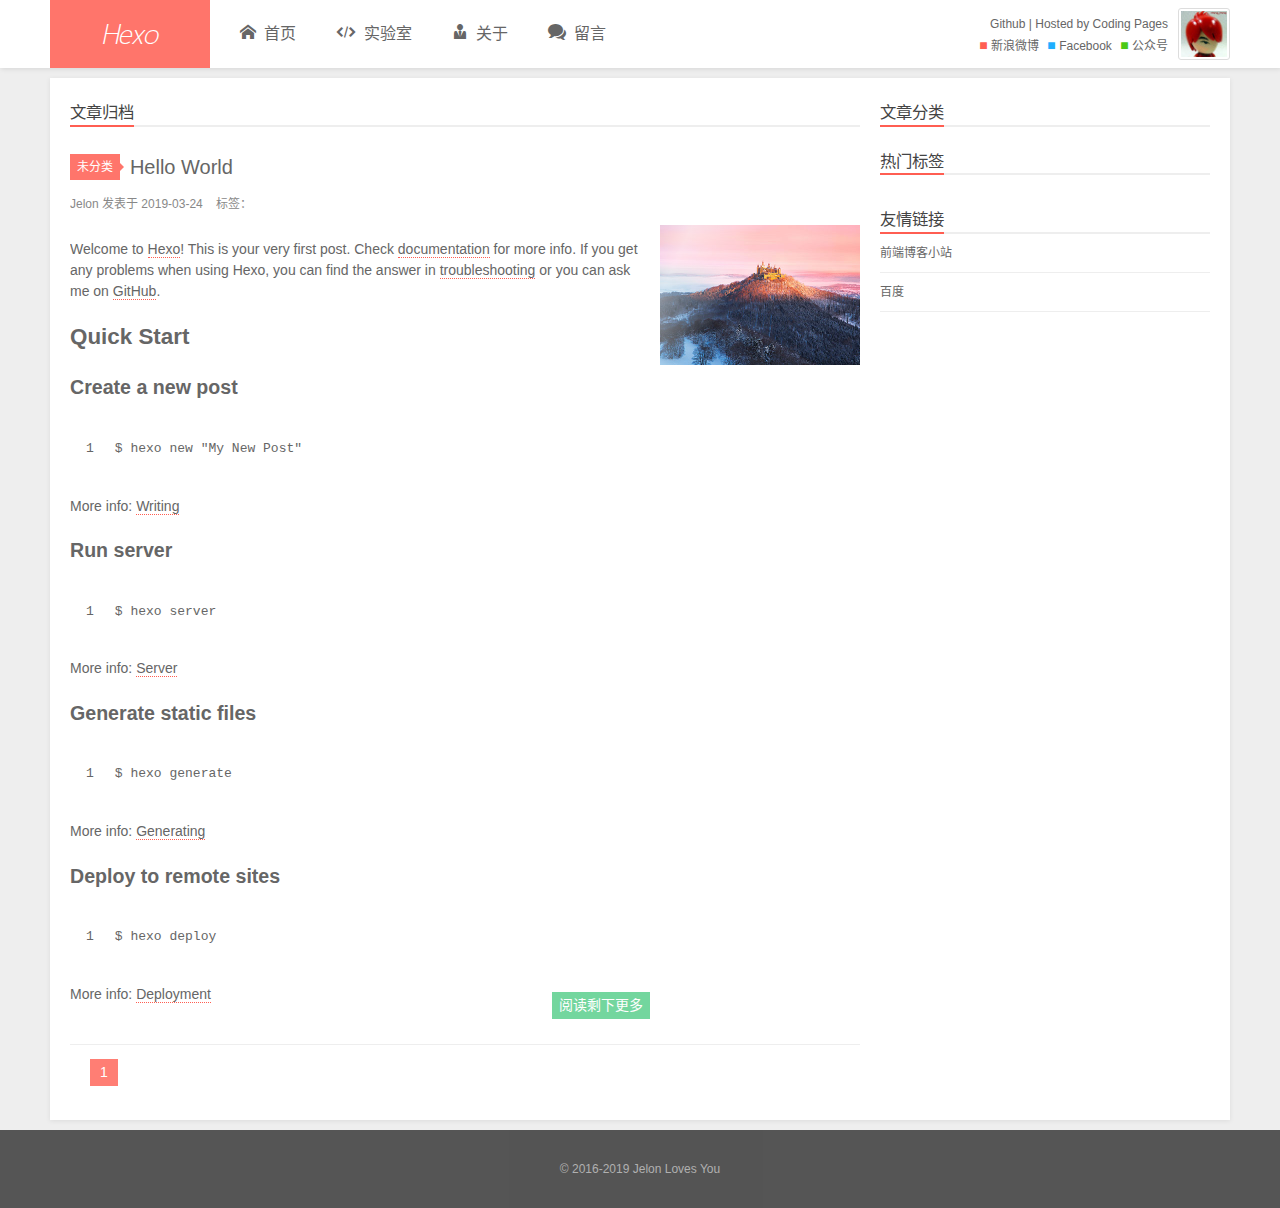
==== commit ab2a9ee9: "Site updated: 2019-03-24 13:19:22" ====
--- a/archives/index.html
+++ b/archives/index.html
@@ -136,7 +136,7 @@
         <!-- 文章标题 -->
         
     <h3 class="post-title">
-    	<a href="http://yoursite.com/2019/03/24/hello-world/">
+    	<a href="https://twmm.github.io/2019/03/24/hello-world/">
     		Hello World
     	</a>
     </h3>
@@ -167,11 +167,11 @@
 
             
             <p class="more">
-                <a href="http://yoursite.com/2019/03/24/hello-world/">阅读剩下更多</a>
+                <a href="https://twmm.github.io/2019/03/24/hello-world/">阅读剩下更多</a>
             </p>
         </div>
         <div class="post-thumbnail" data-img>
-            <a href="http://yoursite.com/2019/03/24/hello-world/" title="Hello World">
+            <a href="https://twmm.github.io/2019/03/24/hello-world/" title="Hello World">
                 
                     <img class="thumbnail" src="/img/default.png" data-echo="/img/thumbnail/4.jpg" alt="默认配图">
                 
--- a/css/style.css
+++ b/css/style.css
@@ -1,133 +1,77 @@
 @charset "UTF-8";
-.post .post-content h1,
-.comment .box .com-text .main .text-area-preview h1,
-.comment .list-wrap .list .user-comment .user-comment-body h1 {
+.post .post-content h1 {
   font-size: 2em;
 }
-.post .post-content h2,
-.comment .box .com-text .main .text-area-preview h2,
-.comment .list-wrap .list .user-comment .user-comment-body h2 {
+.post .post-content h2 {
   font-size: 1.6em;
 }
-.post .post-content h3,
-.comment .box .com-text .main .text-area-preview h3,
-.comment .list-wrap .list .user-comment .user-comment-body h3 {
+.post .post-content h3 {
   font-size: 1.4em;
 }
-.post .post-content h4,
-.comment .box .com-text .main .text-area-preview h4,
-.comment .list-wrap .list .user-comment .user-comment-body h4 {
+.post .post-content h4 {
   font-size: 1.2em;
 }
-.post .post-content h5,
-.comment .box .com-text .main .text-area-preview h5,
-.comment .list-wrap .list .user-comment .user-comment-body h5 {
+.post .post-content h5 {
   font-size: 1em;
 }
-.post .post-content h6,
-.comment .box .com-text .main .text-area-preview h6,
-.comment .list-wrap .list .user-comment .user-comment-body h6 {
+.post .post-content h6 {
   font-size: 1em;
   color: #999;
 }
-.post .post-content hr,
-.comment .box .com-text .main .text-area-preview hr,
-.comment .list-wrap .list .user-comment .user-comment-body hr {
+.post .post-content hr {
   border: 1px dashed #ddd;
 }
-.post .post-content strong,
-.comment .box .com-text .main .text-area-preview strong,
-.comment .list-wrap .list .user-comment .user-comment-body strong {
+.post .post-content strong {
   font-weight: bold;
 }
 .post .post-content em,
-.comment .box .com-text .main .text-area-preview em,
-.comment .list-wrap .list .user-comment .user-comment-body em,
-.post .post-content cite,
-.comment .box .com-text .main .text-area-preview cite,
-.comment .list-wrap .list .user-comment .user-comment-body cite {
+.post .post-content cite {
   font-style: italic;
 }
 .post .post-content sup,
-.comment .box .com-text .main .text-area-preview sup,
-.comment .list-wrap .list .user-comment .user-comment-body sup,
-.post .post-content sub,
-.comment .box .com-text .main .text-area-preview sub,
-.comment .list-wrap .list .user-comment .user-comment-body sub {
+.post .post-content sub {
   font-size: 0.75em;
   line-height: 0;
   position: relative;
   vertical-align: baseline;
 }
-.post .post-content sup,
-.comment .box .com-text .main .text-area-preview sup,
-.comment .list-wrap .list .user-comment .user-comment-body sup {
+.post .post-content sup {
   top: -0.5em;
 }
-.post .post-content sub,
-.comment .box .com-text .main .text-area-preview sub,
-.comment .list-wrap .list .user-comment .user-comment-body sub {
+.post .post-content sub {
   bottom: -0.2em;
 }
-.post .post-content small,
-.comment .box .com-text .main .text-area-preview small,
-.comment .list-wrap .list .user-comment .user-comment-body small {
+.post .post-content small {
   font-size: 0.85em;
 }
 .post .post-content acronym,
-.comment .box .com-text .main .text-area-preview acronym,
-.comment .list-wrap .list .user-comment .user-comment-body acronym,
-.post .post-content abbr,
-.comment .box .com-text .main .text-area-preview abbr,
-.comment .list-wrap .list .user-comment .user-comment-body abbr {
+.post .post-content abbr {
   border-bottom: 1px dotted;
 }
 .post .post-content ul,
-.comment .box .com-text .main .text-area-preview ul,
-.comment .list-wrap .list .user-comment .user-comment-body ul,
 .post .post-content ol,
-.comment .box .com-text .main .text-area-preview ol,
-.comment .list-wrap .list .user-comment .user-comment-body ol,
-.post .post-content dl,
-.comment .box .com-text .main .text-area-preview dl,
-.comment .list-wrap .list .user-comment .user-comment-body dl {
+.post .post-content dl {
   margin: 0 20px;
   padding: 0;
   line-height: line-height;
 }
 .post .post-content ul ul,
-.comment .box .com-text .main .text-area-preview ul ul,
-.comment .list-wrap .list .user-comment .user-comment-body ul ul,
 .post .post-content ol ul,
-.comment .box .com-text .main .text-area-preview ol ul,
-.comment .list-wrap .list .user-comment .user-comment-body ol ul,
 .post .post-content ul ol,
-.comment .box .com-text .main .text-area-preview ul ol,
-.comment .list-wrap .list .user-comment .user-comment-body ul ol,
-.post .post-content ol ol,
-.comment .box .com-text .main .text-area-preview ol ol,
-.comment .list-wrap .list .user-comment .user-comment-body ol ol {
+.post .post-content ol ol {
   margin-top: 0;
   margin-bottom: 0;
 }
-.post .post-content ul,
-.comment .box .com-text .main .text-area-preview ul,
-.comment .list-wrap .list .user-comment .user-comment-body ul {
+.post .post-content ul {
   list-style: disc;
 }
-.post .post-content ol,
-.comment .box .com-text .main .text-area-preview ol,
-.comment .list-wrap .list .user-comment .user-comment-body ol {
+.post .post-content ol {
   list-style: decimal;
 }
-.post .post-content dt,
-.comment .box .com-text .main .text-area-preview dt,
-.comment .list-wrap .list .user-comment .user-comment-body dt {
+.post .post-content dt {
   font-weight: bold;
 }
-.post .post-content table,
-.comment .box .com-text .main .text-area-preview table,
-.comment .list-wrap .list .user-comment .user-comment-body table {
+.post .post-content table {
   display: table;
   font-size: 12px;
   background-color: transparent;
@@ -140,23 +84,15 @@
   word-wrap: break-word;
 }
 .post .post-content table th,
-.comment .box .com-text .main .text-area-preview table th,
-.comment .list-wrap .list .user-comment .user-comment-body table th,
-.post .post-content table td,
-.comment .box .com-text .main .text-area-preview table td,
-.comment .list-wrap .list .user-comment .user-comment-body table td {
+.post .post-content table td {
   border-bottom: solid 1px #ddd;
   border-right: solid 1px #ddd;
   padding: 5px 10px;
 }
-.post .post-content table thead tr,
-.comment .box .com-text .main .text-area-preview table thead tr,
-.comment .list-wrap .list .user-comment .user-comment-body table thead tr {
+.post .post-content table thead tr {
   background-color: #f6f6f6;
 }
-.post .post-content blockquote,
-.comment .box .com-text .main .text-area-preview blockquote,
-.comment .list-wrap .list .user-comment .user-comment-body blockquote {
+.post .post-content blockquote {
   margin: 1em 0;
   padding: 5px 10px;
   color: #666;
@@ -935,12 +871,12 @@
  */
 pre,
 .highlight {
-  background: #f7f7f7;
+  background: highlight-background;
   margin: 20px 0;
   padding: 15px;
   overflow: auto;
   font-size: 13px;
-  color: #4d4d4c;
+  color: highlight-foreground;
   line-height: 1.6;
 }
 .highlight .gutter pre,
@@ -980,7 +916,7 @@
   clear: both;
   zoom: 1;
   font-size: 0.85em;
-  color: #8e908c;
+  color: highlight-comment;
   line-height: 1em;
   margin-bottom: 1em;
 }
@@ -999,7 +935,7 @@
   border-style: solid;
   border-color: #ccc;
   border-width: 1px 0;
-  background: #f7f7f7;
+  background: highlight-background;
   padding: 15px 15px 15px 15px;
 }
 .gist .gist-file {
@@ -1025,8 +961,8 @@
   border: none;
 }
 .gist .gist-file .gist-meta {
-  background: #f7f7f7;
-  color: #8e908c;
+  background: highlight-background;
+  color: highlight-comment;
   font: 13px Consolas, Monaco, Menlo, monospace;
   text-shadow: 0 0;
   padding: 0;
@@ -1041,7 +977,7 @@
   text-decoration: underline;
 }
 pre .comment {
-  color: #8e908c;
+  color: highlight-comment;
 }
 pre .variable,
 pre .attribute,
@@ -1055,7 +991,7 @@
 pre .css .id,
 pre .css .class,
 pre .css .pseudo {
-  color: #c82829;
+  color: highlight-red;
 }
 pre .number,
 pre .preprocessor,
@@ -1063,11 +999,11 @@
 pre .literal,
 pre .params,
 pre .constant {
-  color: #f5871f;
+  color: highlight-orange;
 }
 pre .ruby .class .title,
 pre .css .rules .attribute {
-  color: #718c00;
+  color: highlight-green;
 }
 pre .string,
 pre .value,
@@ -1075,11 +1011,11 @@
 pre .header,
 pre .ruby .symbol,
 pre .xml .cdata {
-  color: #718c00;
+  color: highlight-green;
 }
 pre .title,
 pre .css .hexcolor {
-  color: #3e999f;
+  color: highlight-aqua;
 }
 pre .function,
 pre .python .decorator,
@@ -1089,11 +1025,11 @@
 pre .perl .sub,
 pre .javascript .title,
 pre .coffeescript .title {
-  color: #4271ae;
+  color: highlight-blue;
 }
 pre .keyword,
 pre .javascript .function {
-  color: #8959a8;
+  color: highlight-purple;
 }
 /*
  * 搜索框
@@ -1388,283 +1324,6 @@
   overflow: hidden;
   z-index: 5;
 }
-.comment {
-  margin-top: 10px;
-  -ms-box-sizing: border-box;
-  -moz-box-sizing: border-box;
-  -webkit-box-sizing: border-box;
-  -o-box-sizing: border-box;
-  box-sizing: border-box;
-}
-.comment .box {
-  position: relative;
-  width: 100%;
-}
-.comment .box .com-avatar {
-  position: absolute;
-  top: 2px;
-  left: 0;
-  width: 40px;
-  height: 40px;
-}
-.comment .box .com-avatar img {
-  width: 100%;
-  height: 100%;
-  border: none;
-  -ms-border-radius: 50%;
-  -moz-border-radius: 50%;
-  -webkit-border-radius: 50%;
-  -o-border-radius: 50%;
-  border-radius: 50%;
-}
-.comment .box .com-text {
-  position: relative;
-  margin-left: 45px;
-  height: 120px;
-  border: 2px solid #eee;
-  -ms-box-sizing: border-box;
-  -moz-box-sizing: border-box;
-  -webkit-box-sizing: border-box;
-  -o-box-sizing: border-box;
-  box-sizing: border-box;
-  -ms-border-radius: 2px;
-  -moz-border-radius: 2px;
-  -webkit-border-radius: 2px;
-  -o-border-radius: 2px;
-  border-radius: 2px;
-}
-.comment .box .com-text .switch {
-  position: absolute;
-  right: -2px;
-  top: -2px;
-  width: 81px;
-  height: 10px;
-  line-height: 10px;
-  padding: 5px 0;
-}
-.comment .box .com-text .switch .switch-item {
-  float: left;
-  width: 40px;
-  height: 10px;
-  color: #999;
-  text-align: center;
-  font-size: 10px;
-  cursor: pointer;
-  opacity: 0.8;
-}
-.comment .box .com-text .switch :first-child {
-  border-right: 1px solid #ccc;
-}
-.comment .box .com-text .switch .on {
-  color: #ff5e52;
-}
-.comment .box .com-text .main {
-  margin: 0;
-  padding: 0;
-}
-.comment .box .com-text .main .text-area-edited {
-  display: none;
-  width: 100%;
-  height: 116px;
-  padding: 10px;
-  border: none;
-  -ms-box-sizing: border-box;
-  -moz-box-sizing: border-box;
-  -webkit-box-sizing: border-box;
-  -o-box-sizing: border-box;
-  box-sizing: border-box;
-  outline: none;
-  resize: none;
-}
-.comment .box .com-text .main .text-area-preview {
-  display: none;
-  width: 100%;
-  height: 116px;
-  padding: 10px;
-  border: none;
-  -ms-box-sizing: border-box;
-  -moz-box-sizing: border-box;
-  -webkit-box-sizing: border-box;
-  -o-box-sizing: border-box;
-  box-sizing: border-box;
-  overflow: auto;
-}
-.comment .box .com-text .main .text-area-preview p {
-  margin: 0;
-}
-.comment .box .com-text .main .show {
-  display: block;
-}
-.comment .box .com-text .button {
-  position: absolute;
-  bottom: -2px;
-  right: -2px;
-  width: 100px;
-  height: 30px;
-  line-height: 30px;
-  -ms-border-radius: 0 0 2px 0;
-  -moz-border-radius: 0 0 2px 0;
-  -webkit-border-radius: 0 0 2px 0;
-  -o-border-radius: 0 0 2px 0;
-  border-radius: 0 0 2px 0;
-  color: #fff;
-  background-color: #ff5e52;
-  text-align: center;
-  opacity: 0.8;
-  cursor: pointer;
-}
-.comment .box .com-text .button:hover {
-  opacity: 0.7;
-}
-.comment .sign-bar {
-  height: 30px;
-  line-height: 30px;
-  text-align: right;
-  font-size: 12px;
-}
-.comment .sign-bar .sign-link {
-  margin-left: 5px;
-  color: #ff5e52;
-  cursor: pointer;
-  border: none;
-}
-.comment .sign-bar .sign-txt {
-  color: #999;
-}
-.comment .tips {
-  height: 30px;
-  line-height: 30px;
-  margin-left: 45px;
-  font-size: 12px;
-  color: #999;
-}
-.comment .tips .init {
-  color: #999;
-  float: right;
-}
-.comment .list-wrap {
-  margin-top: 10px;
-}
-.comment .list-wrap .list-header {
-  margin: 0;
-  padding: 0 0 0 15px;
-  font-size: 12px;
-  border-left: 2px solid #eee;
-}
-.comment .list-wrap .list-header .comments-num {
-  color: #ff5e52;
-  font-size: 14px;
-}
-.comment .list-wrap .list {
-  list-style-type: none;
-  margin: 0;
-  padding: 0;
-}
-.comment .list-wrap .list .item {
-  position: relative;
-  margin: 10px 0;
-  border-bottom: 1px solid #eee;
-}
-.comment .list-wrap .list .user-avatar {
-  position: absolute;
-  top: 0;
-  left: 0;
-  width: 40px;
-  height: 40px;
-}
-.comment .list-wrap .list .user-avatar img {
-  width: 100%;
-  height: 100%;
-  border: none;
-  -ms-border-radius: 50%;
-  -moz-border-radius: 50%;
-  -webkit-border-radius: 50%;
-  -o-border-radius: 50%;
-  border-radius: 50%;
-}
-.comment .list-wrap .list .user-avatar a {
-  border: none;
-}
-.comment .list-wrap .list .user-comment {
-  min-height: 50px;
-  margin-left: 50px;
-}
-.comment .list-wrap .list .user-comment .user-comment-body {
-  margin: 5px 0;
-  color: #666;
-  word-wrap: break-word;
-  word-break: normal;
-}
-.comment .list-wrap .list .user-comment .user-comment-body p {
-  margin: 0;
-}
-.comment .list-wrap .list .user-comment .user-comment-body a {
-  border: none;
-  color: #ff5e52;
-}
-.comment .list-wrap .list .user-comment .user-comment-header {
-  color: #aaa;
-  position: relative;
-}
-.comment .list-wrap .list .user-comment .user-comment-header span {
-  margin-right: 5px;
-}
-.comment .list-wrap .list .user-comment .user-comment-header .post-name {
-  font-size: 12px;
-}
-.comment .list-wrap .list .user-comment .user-comment-header .post-time {
-  font-size: 10px;
-}
-.comment .list-wrap .list .user-comment .user-comment-header .like {
-  font-size: 10px;
-  color: #ff5e52;
-  cursor: pointer;
-}
-.comment .list-wrap .list .user-comment .user-comment-header .like.liked {
-  color: #aaa;
-}
-.comment .list-wrap .list .user-comment .user-comment-header .like-num {
-  font-size: 10px;
-}
-.comment .list-wrap .list .user-comment .user-comment-header .reply {
-  position: absolute;
-  display: none;
-  right: 0;
-  top: 3px;
-  font-size: 10px;
-  cursor: pointer;
-}
-.comment .list-wrap .list .user-comment:hover .user-comment-header .reply {
-  display: block;
-}
-.comment .page-nav {
-  margin-top: 10px;
-  text-align: right;
-}
-.comment .page-nav .item {
-  display: inline-block;
-  height: 10px;
-  line-height: 10px;
-  margin: 0 2px;
-  padding: 8px 10px;
-  font-size: 10px;
-  background-color: #eee;
-  opacity: 0.8;
-  text-align: center;
-  border: none;
-}
-.comment .page-nav .item.current {
-  color: #fff;
-  background-color: #ff5e52;
-  cursor: not-allowed;
-}
-.comment .page-nav .more {
-  height: 10px;
-  line-height: 10px;
-  padding: 8px 5px;
-  font-size: 10px;
-  text-align: center;
-}
 /*
  * 响应式媒体查询
  */
